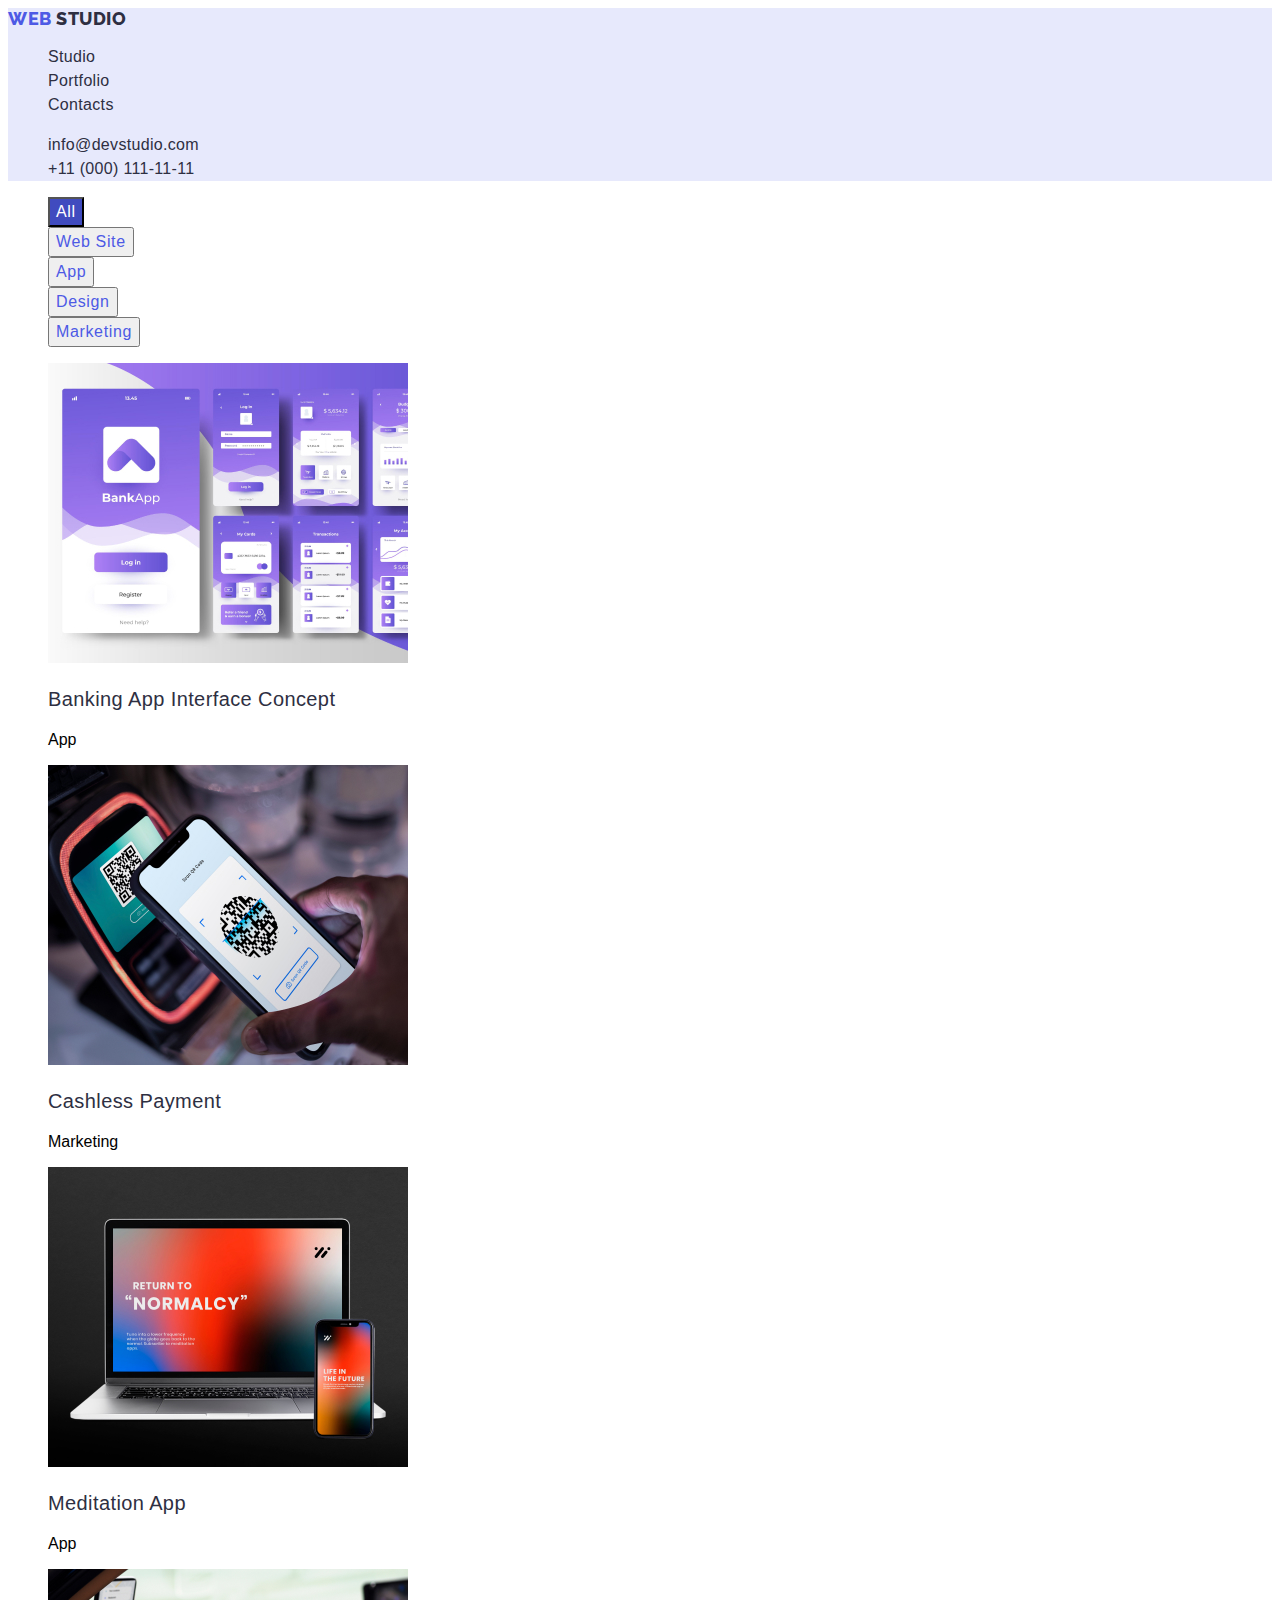
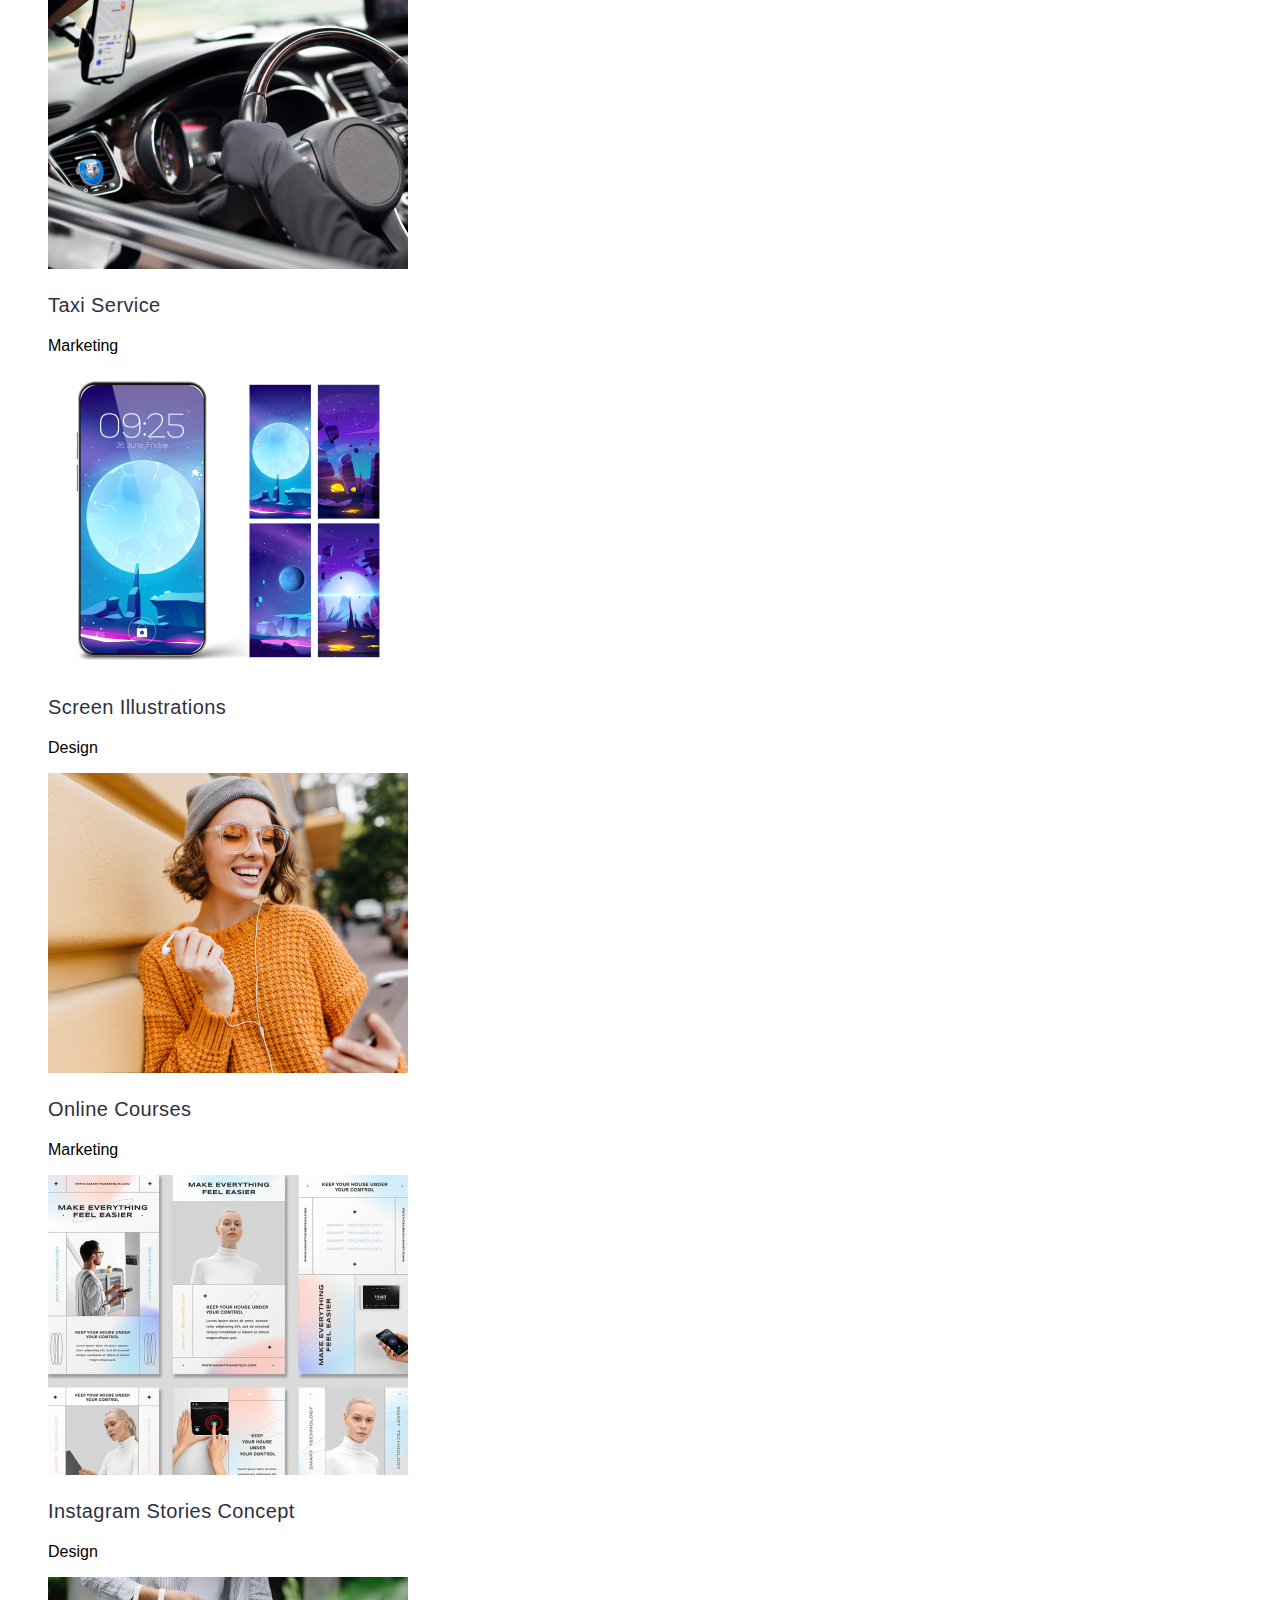
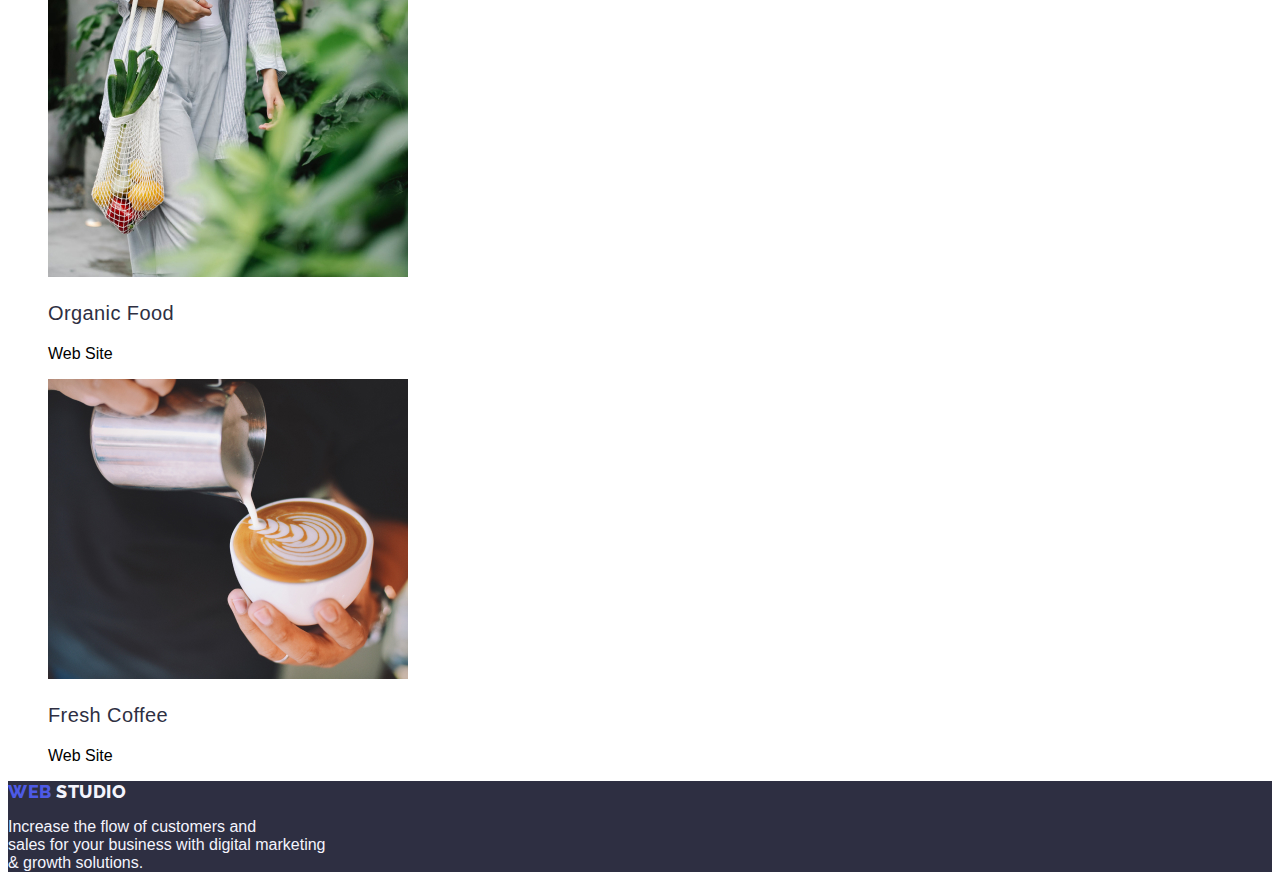
==== portfolio.html @ 515ae05a "create index.html" ====
<!DOCTYPE html>
<html lang="en">
  <head>
    <meta charset="UTF-8" />
    <meta name="viewport" content="width=device-width, initial-scale=1.0" />
    <title>Portfolio</title>

    <link
      href="https://fonts.googleapis.com/css2?family=Raleway:wght@400;500;700;800;900&display=swap"
      rel="stylesheet"
    />

    <link rel="stylesheet" href="styles.css" />
  </head>
  <body>
    <header class="header">
      <nav class="header-navigation">
        <a class="header-logo-link link" href="./portfolio.html"
          ><span class="header-web web">WEB</span>
          <span class="header-studio studio">STUDIO</span></a
        >
        <ul class="header-list list">
          <li class="header-item">
            <a class="header-link link" href="./">Studio</a>
          </li>
          <li class="header-item">
            <a class="header-link link" href="./portfolio.html">Portfolio</a>
          </li>
          <li class="header-item">
            <a class="header-link link" href="./">Contacts</a>
          </li>
        </ul>
      </nav>
      <ul class="header-list list">
        <li>
          <a class="header-link link" href="mailto:info@devstudio.com"
            >info@devstudio.com</a
          >
        </li>
        <li>
          <a class="header-link link" href="tel:+110001111111"
            >+11 (000) 111-11-11</a
          >
        </li>
      </ul>
    </header>
    <main>
      <section class="about">
        <ul class="about-list list">
          <li class="about-item">
            <button class="about-item-all button" type="button">All</button>
          </li>
          <li class="about-item">
            <button class="about-item button" type="button">Web Site</button>
          </li>
          <li class="about-item">
            <button class="about-item button" type="button">App</button>
          </li>
          <li class="about-item">
            <button class="about-item button" type="button">Design</button>
          </li>
          <li class="about-item">
            <button class="about-item button" type="button">Marketing</button>
          </li>
        </ul>
      </section>
      <section class="portfolio">
        <ul class="portfolio-list list">
          <li class="portfolio-item">
            <img
              src="./images/port1.jpg"
              alt="Banking app interface concept photo"
              width="360px"
              height="300"
            />
            <h3 class="portfolio-bottom-text bottom-text">
              Banking App Interface Concept
            </h3>
            <p class="portfolio-section-text">App</p>
          </li>
          <li class="portfolio-item">
            <img
              src="./images/port2.jpg"
              alt="Cashless payment photo"
              width="360px"
              height="300"
            />
            <h3 class="portfolio-bottom-text bottom-text">Cashless Payment</h3>
            <p class="portfolio-section-text">Marketing</p>
          </li>
          <li class="portfolio-item">
            <img
              src="./images/port3.jpg"
              alt="Computer and cellphone photo"
              width="360px"
              height="300"
            />
            <h3 class="portfolio-bottom-text bottom-text">Meditation App</h3>
            <p class="portfolio-section-text">App</p>
          </li>
          <li class="portfolio-item">
            <img
              src="./images/port4.jpg"
              alt="Driving car photo"
              width="360px"
              height="300"
            />
            <h3 class="portfolio-bottom-text bottom-text">Taxi Service</h3>
            <p class="portfolio-section-text">Marketing</p>
          </li>
          <li class="portfolio-item">
            <img
              src="./images/port5.jpg"
              alt="Different screen of cellphone photo"
              width="360px"
              height="300"
            />
            <h3 class="portfolio-bottom-text bottom-text">
              Screen Illustrations
            </h3>
            <p class="portfolio-section-text">Design</p>
          </li>
          <li class="portfolio-item">
            <img
              src="./images/port6.jpg"
              alt="Lady watching in cellphone photo"
              width="360px"
              height="300"
            />
            <h3 class="portfolio-bottom-text bottom-text">Online Courses</h3>
            <p class="portfolio-section-text">Marketing</p>
          </li>
          <li class="portfolio-item">
            <img
              src="./images/port7.jpg"
              alt="Different instagram photo"
              width="360px"
              height="300"
            />
            <h3 class="portfolio-bottom-text bottom-text">
              Instagram Stories Concept
            </h3>
            <p class="portfolio-section-text">Design</p>
          </li>
          <li class="portfolio-item">
            <img
              src="./images/port8.jpg"
              alt="Lady holding fruits photo"
              width="360px"
              height="300"
            />
            <h3 class="portfolio-bottom-text bottom-text">Organic Food</h3>
            <p class="portfolio-section-text">Web Site</p>
          </li>
          <li class="portfolio-item">
            <img
              src="./images/port9.jpg"
              alt="Coffee photo"
              width="360px"
              height="300"
            />
            <h3 class="portfolio-bottom-text bottom-text">Fresh Coffee</h3>
            <p class="portfolio-section-text">Web Site</p>
          </li>
        </ul>
      </section>
      <footer class="footer">
        <a class="footer-link link" href="./index.html"
          ><span class="footer-web web">WEB</span>
          <span class="footer-studio white">STUDIO</span></a
        >
        <p class="footer-section-text">
          Increase the flow of customers and <br />
          sales for your business with digital marketing <br />
          & growth solutions.
        </p>
      </footer>
    </main>
  </body>
</html>
---- styles.css ----
:root {
  --primary-logo-color: #4d5ae5;
  --primary-text-color: #2e2f42;
  --primary-background-color: #fff;
  --primary-button-color: #4d5ae5;
  --secondary-text-color: #434455;
  --secondary-bottom-color: #f4f4fd;
  --secondary-background-color: #2e2f42;
  --secondary-top-color: #e7e9fc;
  --secondary-button-color: #404bbf;
}

body {
  font-family: "Roboto", sans-serif;
}
/* to remove bullet */
.list {
  list-style: none;
}
/* to remove underline in link */
.link {
  text-decoration: none;
}
.top-text {
  color: var(--secondary-background-color);
  font-style: normal;
  font-weight: 700;
  line-height: 40px;
  letter-spacing: 0.72px;
  text-transform: capitalize;
}

.bottom-text {
  color: var(--secondary-background-color);
  font-size: 20px;
  font-style: normal;
  font-weight: 500;
  line-height: 24px;
  letter-spacing: 0.4px;
}

.button {
  color: var(--primary-logo-color);
  font-family: inherit;
  font-size: 16px;
  font-style: normal;
  font-weight: 500;
  line-height: 24px;
  letter-spacing: 0.64px;
}

.header {
  background-color: var(--secondary-top-color);
}

.web {
  color: var(--primary-button-color);
  font-family: Raleway;
  font-size: 18px;
  font-style: normal;
  font-weight: 800;
  line-height: 21px;
  letter-spacing: 0.54px;
  text-transform: uppercase;
}

.studio {
  color: var(--primary-text-color);
  font-family: Raleway;
  font-size: 18px;
  font-style: normal;
  font-weight: 800;
  line-height: 21px;
  letter-spacing: 0.54px;
  text-transform: uppercase;
}

.white {
  color: var(--secondary-bottom-color);
  font-family: Raleway;
  font-size: 18px;
  font-style: normal;
  font-weight: 800;
  line-height: 21px;
  letter-spacing: 0.54px;
  text-transform: uppercase;
}

.header-link {
  color: var(--primary-text-color);
  font-size: 16px;
  font-style: normal;
  font-weight: 500;
  line-height: 24px;
  letter-spacing: 0.32px;
}

.header-link: hover,
.header-link: focus {
  color: var(--primary-background-color);
}

.about-item-all {
  background-color: var(--secondary-button-color);
  color: var(--primary-background-color);
  font-size: 16px;
  font-style: normal;
  font-weight: 500;
  line-height: 24px;
  letter-spacing: 0.64px;
}

.main {
  background-color: var(--primary-text-color);
}

.main-section {
  color: var(--primary-background-color);
  font-size: 56px;
  font-style: normal;
  font-weight: 700;
  line-height: 60px;
  letter-spacing: 1.12px;
}

.footer {
  background-color: var(--primary-text-color);
}

.footer-section-text {
  color: var(--secondary-bottom-color);
}
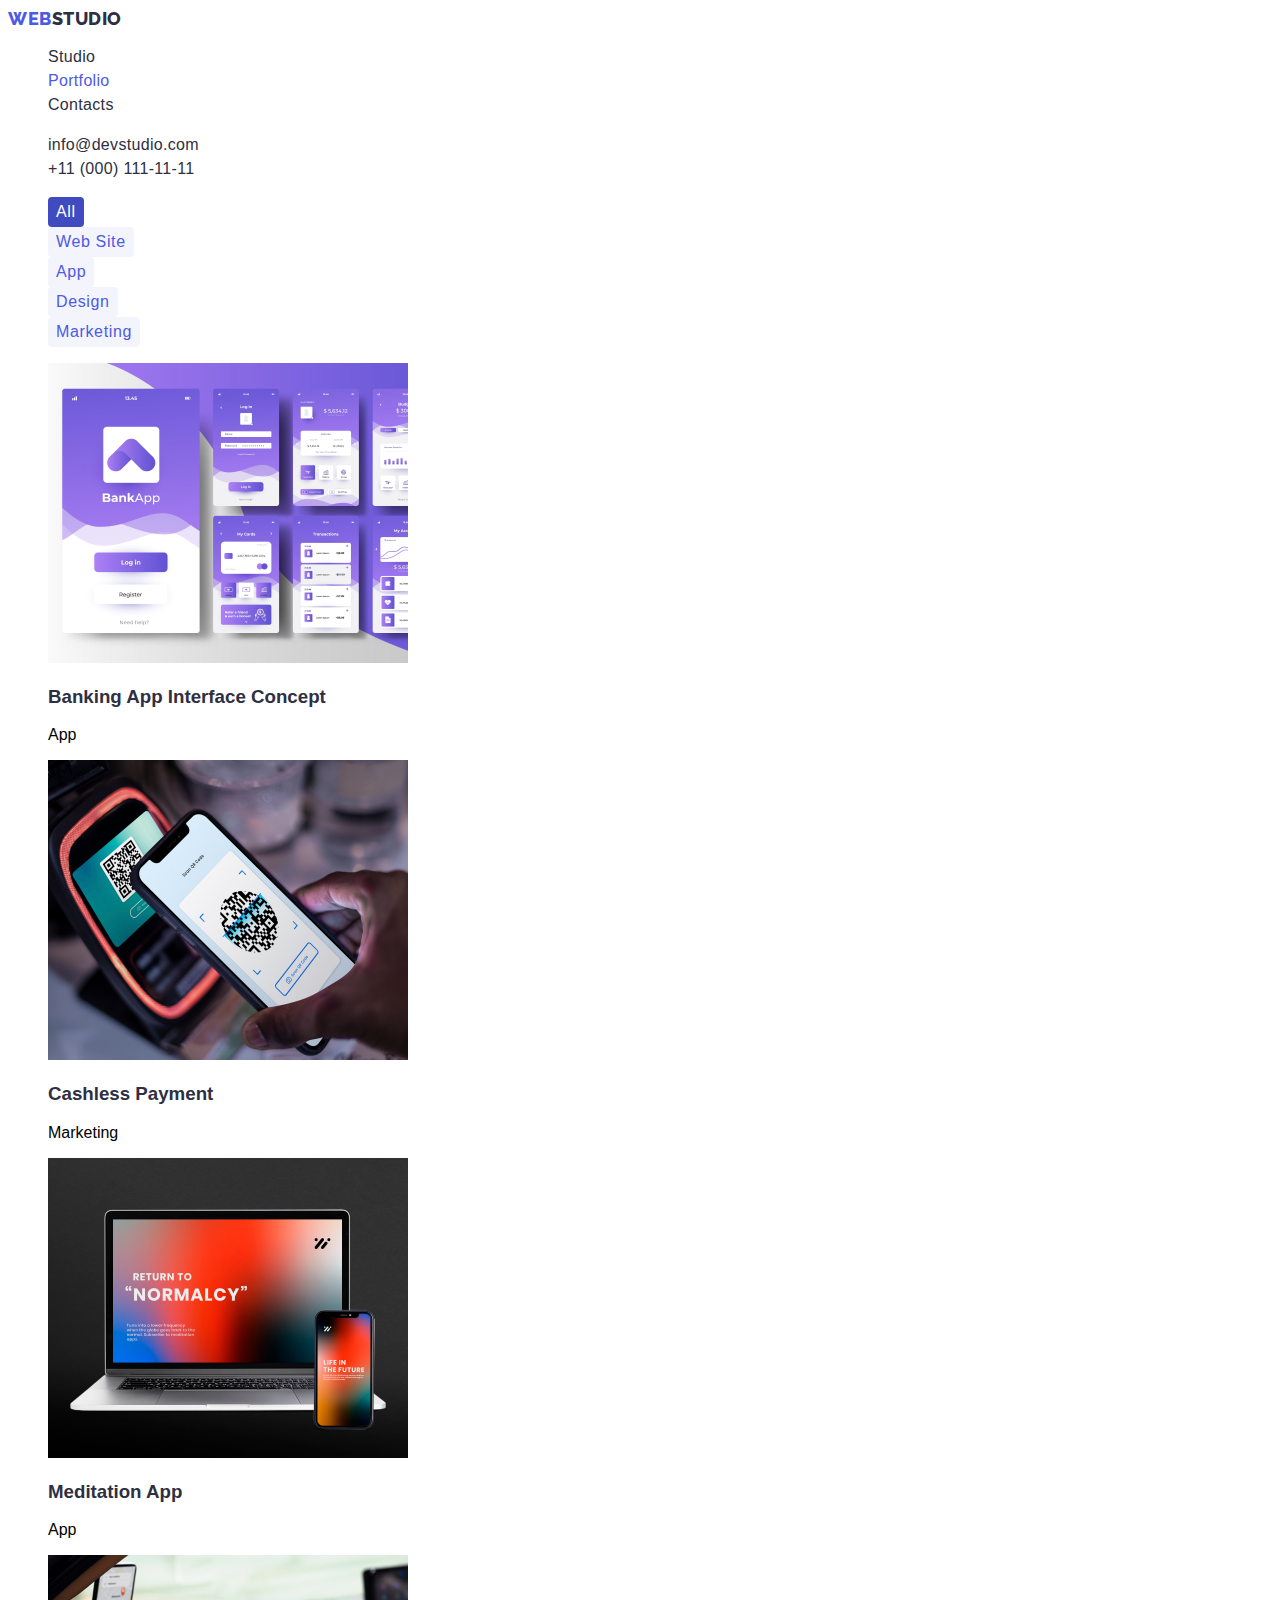
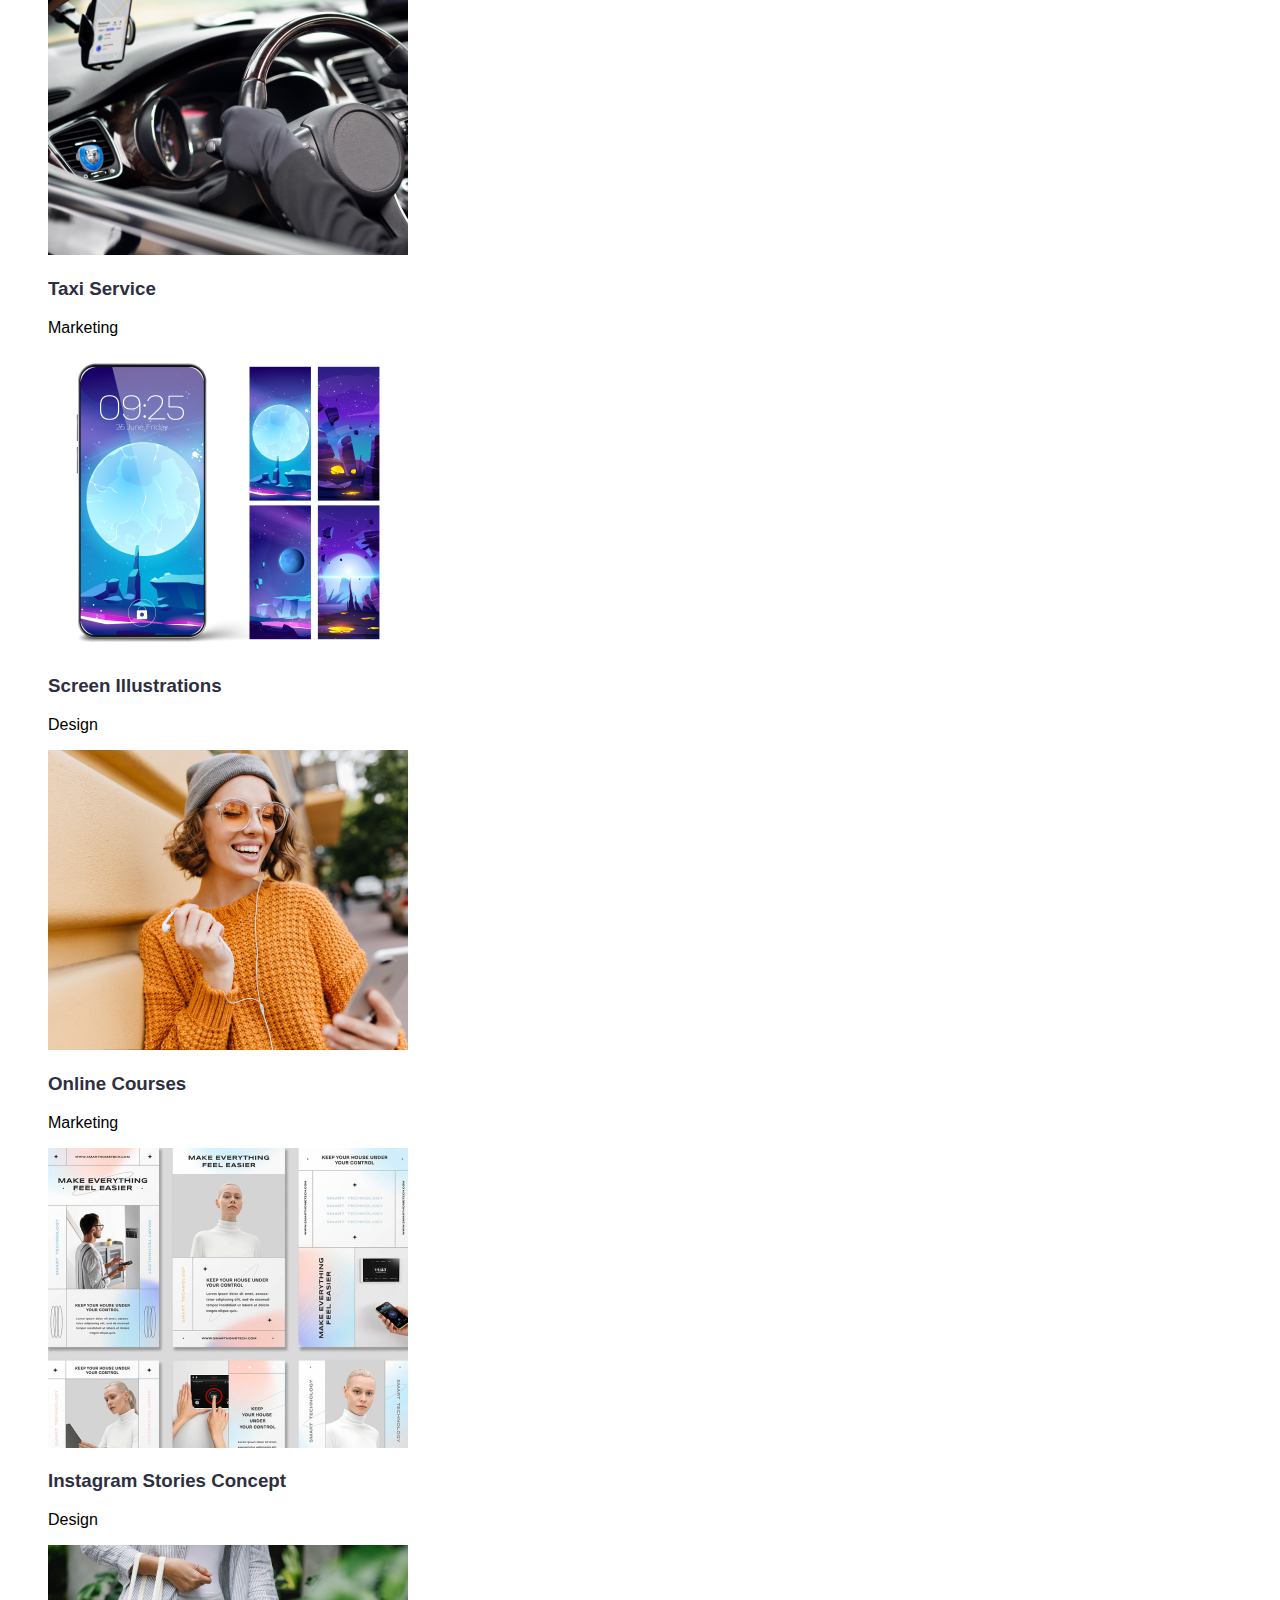
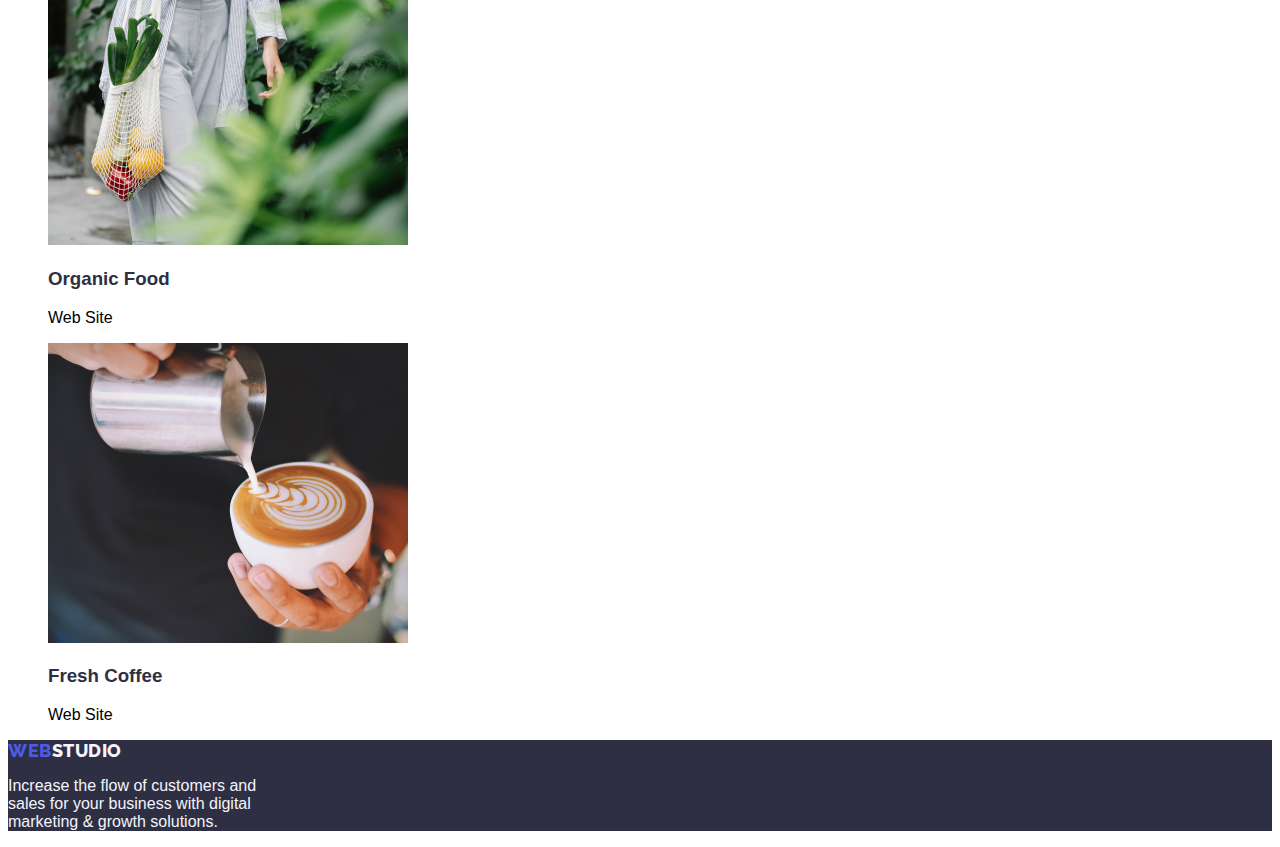
==== commit b2e70eba: "create index.html" ====
--- a/portfolio.html
+++ b/portfolio.html
@@ -16,15 +16,18 @@
     <header class="header">
       <nav class="header-navigation">
         <a class="header-logo-link link" href="./portfolio.html"
-          ><span class="header-web web">WEB</span>
-          <span class="header-studio studio">STUDIO</span></a
-        >
+          ><span class="header-web web"
+            >WEB<span class="header-studio studio">STUDIO</span></span
+          >
+        </a>
         <ul class="header-list list">
           <li class="header-item">
-            <a class="header-link link" href="./">Studio</a>
+            <a class="header-link link" href="./index.html">Studio</a>
           </li>
           <li class="header-item">
-            <a class="header-link link" href="./portfolio.html">Portfolio</a>
+            <a class="header-link link current" href="./portfolio.html"
+              >Portfolio</a
+            >
           </li>
           <li class="header-item">
             <a class="header-link link" href="./">Contacts</a>
@@ -45,22 +48,21 @@
       </ul>
     </header>
     <main>
-      <section class="about">
-        <ul class="about-list list">
-          <li class="about-item">
-            <button class="about-item-all button" type="button">All</button>
+      <section>
+        <ul class="filter list">
+          <li>
+            <button type="button" class="button filter-item active">All</button>
           </li>
-          <li class="about-item">
-            <button class="about-item button" type="button">Web Site</button>
+            <button type="button" class="filter-item">Web Site</button>
           </li>
-          <li class="about-item">
-            <button class="about-item button" type="button">App</button>
+          <li>
+            <button type="button" class="filter-item">App</button>
           </li>
-          <li class="about-item">
-            <button class="about-item button" type="button">Design</button>
+          <li>
+            <button type="button" class="filter-item">Design</button>
           </li>
-          <li class="about-item">
-            <button class="about-item button" type="button">Marketing</button>
+          <li>
+            <button type="button" class="filter-item">Marketing</button>
           </li>
         </ul>
       </section>
@@ -166,13 +168,14 @@
       </section>
       <footer class="footer">
         <a class="footer-link link" href="./index.html"
-          ><span class="footer-web web">WEB</span>
-          <span class="footer-studio white">STUDIO</span></a
-        >
+          ><span class="footer-web web"
+            >WEB<span class="footer-studio white">STUDIO</span></span
+          >
+        </a>
         <p class="footer-section-text">
           Increase the flow of customers and <br />
-          sales for your business with digital marketing <br />
-          & growth solutions.
+          sales for your business with digital <br />  
+          marketing & growth solutions.
         </p>
       </footer>
     </main>
--- a/styles.css
+++ b/styles.css
@@ -32,25 +32,20 @@
 
 .bottom-text {
   color: var(--secondary-background-color);
-  font-size: 20px;
-  font-style: normal;
-  font-weight: 500;
-  line-height: 24px;
-  letter-spacing: 0.4px;
 }
 
-.button {
-  color: var(--primary-logo-color);
+.filter-item {
+  color: var(--primary-button-color);
+  background-color: var(--secondary-bottom-color);
   font-family: inherit;
   font-size: 16px;
   font-style: normal;
   font-weight: 500;
   line-height: 24px;
   letter-spacing: 0.64px;
-}
-
-.header {
-  background-color: var(--secondary-top-color);
+  border-color: transparent;
+  border-radius: 4px;
+  cursor: pointer;
 }
 
 .web {
@@ -86,6 +81,13 @@
   text-transform: uppercase;
 }
 
+.button {
+  background-color: var(--primary-button-color);
+  color: var(--primary-background-color);
+  border-color: transparent;
+  font-family: inherit;
+}
+
 .header-link {
   color: var(--primary-text-color);
   font-size: 16px;
@@ -95,19 +97,34 @@
   letter-spacing: 0.32px;
 }
 
-.header-link: hover,
-.header-link: focus {
-  color: var(--primary-background-color);
+.header-link:hover,
+.header-link:focus {
+  color: var(--primary-logo-color);
 }
 
-.about-item-all {
-  background-color: var(--secondary-button-color);
-  color: var(--primary-background-color);
+.button.filter-item:hover,
+.button.filter-item:focus {
+  background-color: var(--primary-button-color);
+}
+
+.header-link.current {
+  color: var(--primary-logo-color);
+}
+
+.filter-item {
+  color: var(--primary-button-color);
   font-size: 16px;
   font-style: normal;
   font-weight: 500;
   line-height: 24px;
   letter-spacing: 0.64px;
+}
+
+.filter-item:hover,
+.filter-item:focus,
+.filter-item.active {
+  background-color: var(--secondary-button-color);
+  color: var(--primary-background-color);
 }
 
 .main {
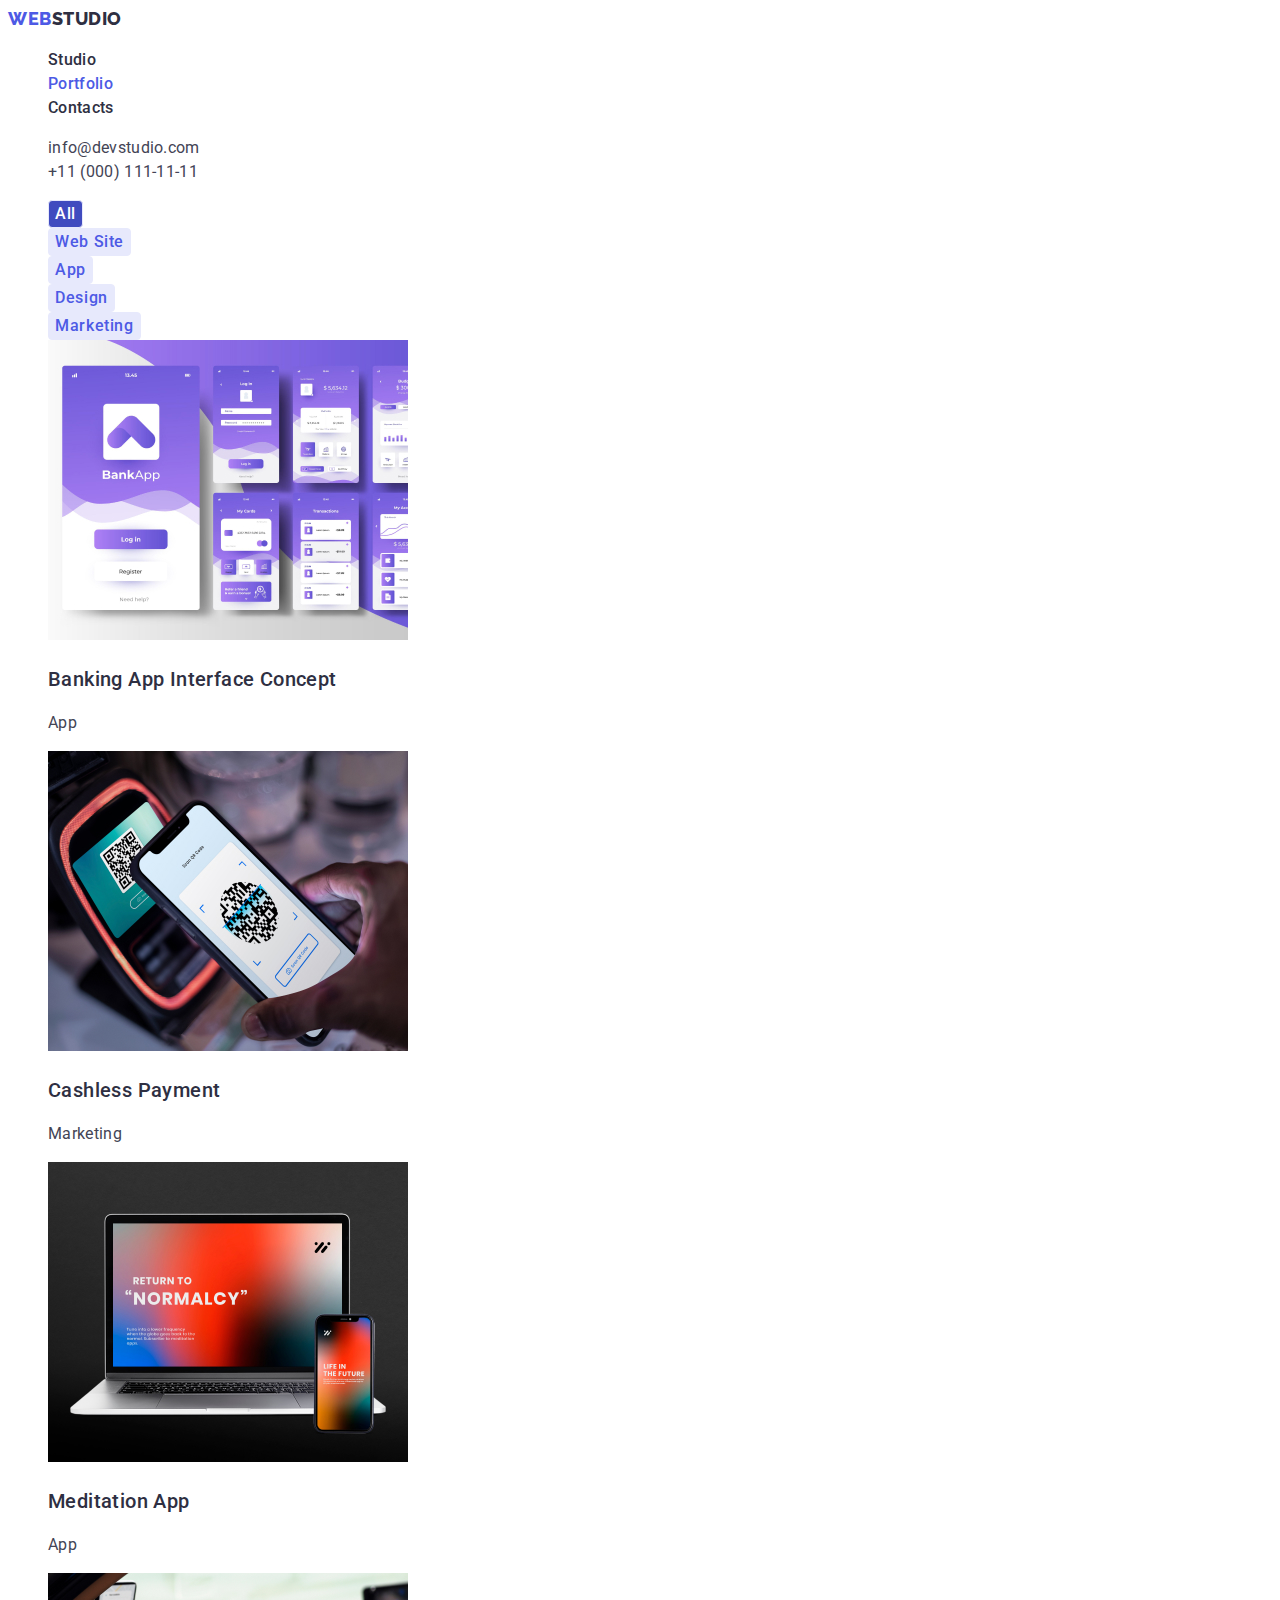
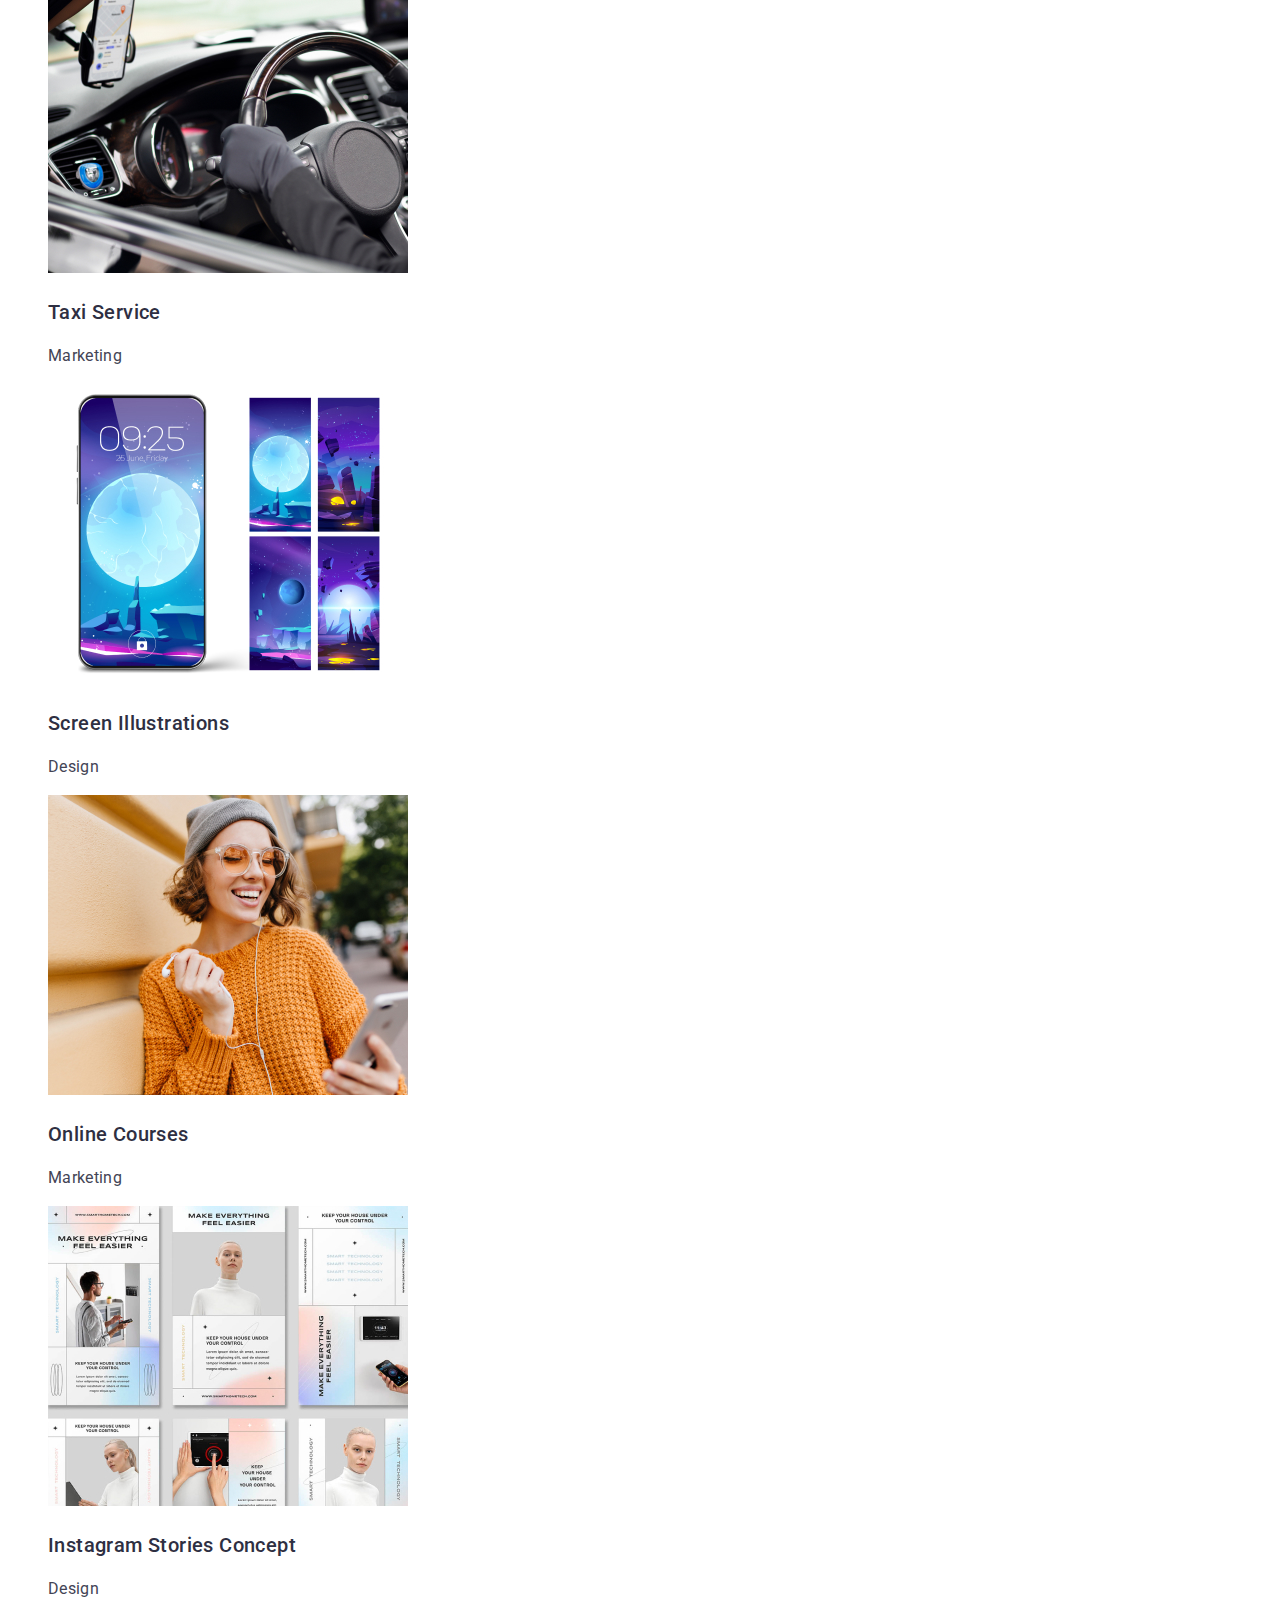
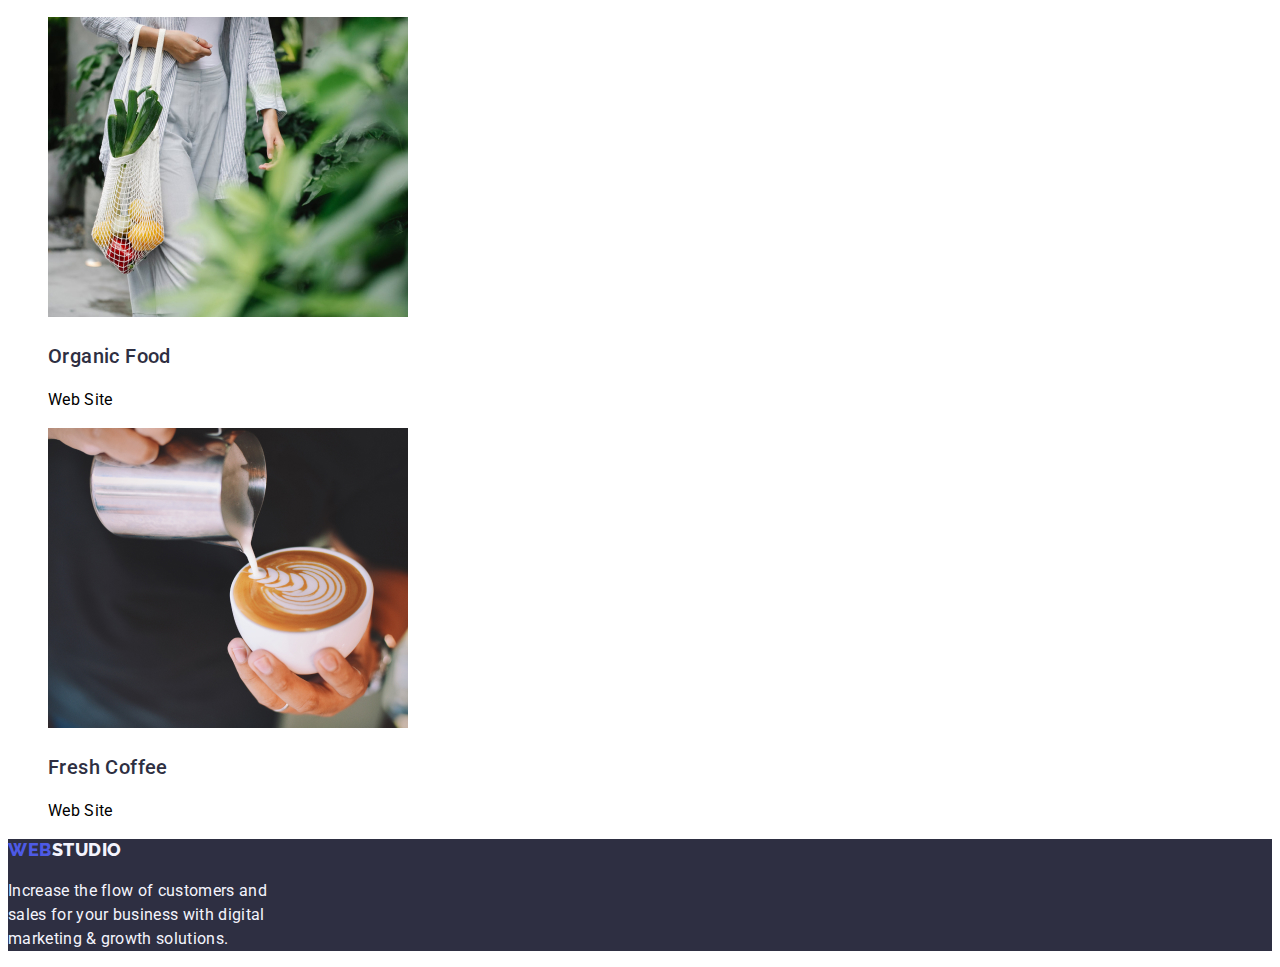
==== commit 54c16a3c: "create index.html" ====
--- a/portfolio.html
+++ b/portfolio.html
@@ -5,21 +5,13 @@
     <meta name="viewport" content="width=device-width, initial-scale=1.0" />
     <title>Portfolio</title>
 
-    <link
-      href="https://fonts.googleapis.com/css2?family=Raleway:wght@400;500;700;800;900&display=swap"
-      rel="stylesheet"
-    />
-
-    <link rel="stylesheet" href="styles.css" />
+    <link rel="stylesheet" href="./CSS/styles.css">
+    <link href="https://fonts.googleapis.com/css2?family=Raleway:wght@800&family=Roboto:wght@400;500;700;900&display=swap" rel="stylesheet">
   </head>
   <body>
     <header class="header">
       <nav class="header-navigation">
-        <a class="header-logo-link link" href="./portfolio.html"
-          ><span class="header-web web"
-            >WEB<span class="header-studio studio">STUDIO</span></span
-          >
-        </a>
+        <a class="header-logo-link link" href="./portfolio.html"><span class="header-web web">WEB<span class="header-studio studio">STUDIO</span></span></a>
         <ul class="header-list list">
           <li class="header-item">
             <a class="header-link link" href="./index.html">Studio</a>
@@ -36,12 +28,12 @@
       </nav>
       <ul class="header-list list">
         <li>
-          <a class="header-link link" href="mailto:info@devstudio.com"
+          <a class="header-contact link" href="mailto:info@devstudio.com"
             >info@devstudio.com</a
           >
         </li>
         <li>
-          <a class="header-link link" href="tel:+110001111111"
+          <a class="header-contact link" href="tel:+110001111111"
             >+11 (000) 111-11-11</a
           >
         </li>
@@ -64,120 +56,116 @@
           <li>
             <button type="button" class="filter-item">Marketing</button>
           </li>
-        </ul>
-      </section>
-      <section class="portfolio">
-        <ul class="portfolio-list list">
-          <li class="portfolio-item">
+          <li>
             <img
               src="./images/port1.jpg"
               alt="Banking app interface concept photo"
               width="360px"
               height="300"
             />
-            <h3 class="portfolio-bottom-text bottom-text">
+            <h3 class="filter-title">
               Banking App Interface Concept
             </h3>
-            <p class="portfolio-section-text">App</p>
+            <p class="filter-description">App</p>
           </li>
-          <li class="portfolio-item">
+          <li>
             <img
               src="./images/port2.jpg"
               alt="Cashless payment photo"
               width="360px"
               height="300"
             />
-            <h3 class="portfolio-bottom-text bottom-text">Cashless Payment</h3>
-            <p class="portfolio-section-text">Marketing</p>
+            <h3 class="filter-title">Cashless Payment</h3>
+            <p class="filter-description">Marketing</p>
           </li>
-          <li class="portfolio-item">
+          <li>
             <img
               src="./images/port3.jpg"
               alt="Computer and cellphone photo"
               width="360px"
               height="300"
             />
-            <h3 class="portfolio-bottom-text bottom-text">Meditation App</h3>
-            <p class="portfolio-section-text">App</p>
+            <h3 class="filter-title">Meditation App</h3>
+            <p class="filter-description">App</p>
           </li>
-          <li class="portfolio-item">
+          <li>
             <img
               src="./images/port4.jpg"
               alt="Driving car photo"
               width="360px"
               height="300"
             />
-            <h3 class="portfolio-bottom-text bottom-text">Taxi Service</h3>
-            <p class="portfolio-section-text">Marketing</p>
+            <h3 class="filter-title">Taxi Service</h3>
+            <p class="filter-description">Marketing</p>
           </li>
-          <li class="portfolio-item">
+          <li>
             <img
               src="./images/port5.jpg"
               alt="Different screen of cellphone photo"
               width="360px"
               height="300"
             />
-            <h3 class="portfolio-bottom-text bottom-text">
+            <h3 class="filter-title">
               Screen Illustrations
             </h3>
-            <p class="portfolio-section-text">Design</p>
+            <p class="filter-description">Design</p>
           </li>
-          <li class="portfolio-item">
+          <li>
             <img
               src="./images/port6.jpg"
               alt="Lady watching in cellphone photo"
               width="360px"
               height="300"
             />
-            <h3 class="portfolio-bottom-text bottom-text">Online Courses</h3>
-            <p class="portfolio-section-text">Marketing</p>
+            <h3 class="filter-title">Online Courses</h3>
+            <p class="filter-description">Marketing</p>
           </li>
-          <li class="portfolio-item">
+          <li>
             <img
               src="./images/port7.jpg"
               alt="Different instagram photo"
               width="360px"
               height="300"
             />
-            <h3 class="portfolio-bottom-text bottom-text">
+            <h3 class="filter-title">
               Instagram Stories Concept
             </h3>
-            <p class="portfolio-section-text">Design</p>
+            <p class="filter-description">Design</p>
           </li>
-          <li class="portfolio-item">
+          <li>
             <img
               src="./images/port8.jpg"
               alt="Lady holding fruits photo"
               width="360px"
               height="300"
             />
-            <h3 class="portfolio-bottom-text bottom-text">Organic Food</h3>
-            <p class="portfolio-section-text">Web Site</p>
+            <h3 class="filter-title">Organic Food</h3>
+            <p class="filrter-description">Web Site</p>
           </li>
-          <li class="portfolio-item">
+          <li>
             <img
               src="./images/port9.jpg"
               alt="Coffee photo"
               width="360px"
               height="300"
             />
-            <h3 class="portfolio-bottom-text bottom-text">Fresh Coffee</h3>
-            <p class="portfolio-section-text">Web Site</p>
+            <h3 class="filter-title">Fresh Coffee</h3>
+            <p class="filrter-description">Web Site</p>
           </li>
         </ul>
       </section>
+    </main>
       <footer class="footer">
         <a class="footer-link link" href="./index.html"
           ><span class="footer-web web"
             >WEB<span class="footer-studio white">STUDIO</span></span
           >
         </a>
-        <p class="footer-section-text">
+        <p class="footer-text">
           Increase the flow of customers and <br />
           sales for your business with digital <br />  
           marketing & growth solutions.
         </p>
       </footer>
-    </main>
   </body>
 </html>
--- a/CSS/styles.css
+++ b/CSS/styles.css
@@ -0,0 +1,213 @@
+:root {
+  --primary-logo-iris: #4d5ae5;
+  --primary-text-navyblue: #2e2f42;
+  --primary-background-white: #fff;
+  --secondary-text-slate: #434455;
+  --secondary-bottom-cloud: #f4f4fd;
+  --secondary-top-cornflower: #e7e9fc;
+  --secondary-button-ocean: #404bbf;
+}
+/* general */
+body {
+  font-family: "Roboto", sans-serif;
+  font-size: 16px;
+  font-style: normal;
+  font-weight: 400;
+  line-height: 24px;
+  letter-spacing: 0.32px;
+}
+/* to remove bullet */
+.list {
+  list-style: none;
+}
+
+/* logo */
+.web {
+  color: var(--primary-logo-iris);
+  font-family: Raleway;
+  font-size: 18px;
+  font-style: normal;
+  font-weight: 800;
+  line-height: 21px;
+  letter-spacing: 0.54px;
+  text-transform: uppercase;
+}
+
+.studio {
+  color: var(--primary-text-navyblue);
+  font-family: Raleway;
+  font-size: 18px;
+  font-style: normal;
+  font-weight: 800;
+  line-height: 21px;
+  letter-spacing: 0.54px;
+  text-transform: uppercase;
+}
+
+.header-contact {
+  color: var(--secondary-text-slate);
+}
+
+/* to remove underline in link */
+.link {
+  text-decoration: none;
+}
+
+/* section 1 */
+.hero {
+  background: var(--primary-text-navyblue);
+}
+
+/* Effective Solutions for your Business*/
+.hero-title {
+  color: var(--primary-background-white);
+  font-size: 56px;
+  font-weight: 700;
+  line-height: 60px;
+  letter-spacing: 1.12px;
+}
+
+/* Button or Order Service */
+.button {
+  background-color: var(--primary-logo-iris);
+  color: var(--primary-background-white);
+  border: none;
+  font-family: inherit;
+  font-size: 16px;
+  font-style: normal;
+  font-weight: 500;
+  line-height: 24px;
+  letter-spacing: 0.64px;
+  border-radius: 4px;
+  cursor: pointer;
+}
+
+/* section 2 */
+.benefits-title {
+  color: var(--primary-text-navyblue);
+  font-size: 20px;
+  font-weight: 500;
+  letter-spacing: 0.4px;
+}
+
+.benefits-description {
+  color: var(--secondary-text-slate);
+}
+
+/* What are we doing and Our Team */
+.section-title {
+  color: var(--primary-text-navyblue);
+  font-size: 36px;
+  font-style: normal;
+  font-weight: 700;
+  line-height: 40px;
+  letter-spacing: 0.72px;
+  text-transform: capitalize;
+}
+
+/* section 3 */
+.section-grey {
+  background: var(--secondary-bottom-cloud);
+}
+
+.team-name {
+  color: var(--primary-text-navyblue);
+  font-size: 20px;
+  font-style: normal;
+  font-weight: 500;
+  line-height: 24px; /* 120% */
+  letter-spacing: 0.4px;
+}
+
+.team-position {
+  color: var(--secondary-text-slate);
+}
+
+/* footer */
+.footer {
+  background-color: var(--primary-text-navyblue);
+}
+
+/* Studio color of footer */
+.white {
+  color: var(--secondary-bottom-cloud);
+  font-family: Raleway;
+  font-size: 18px;
+  font-style: normal;
+  font-weight: 800;
+  line-height: 21px;
+  letter-spacing: 0.54px;
+  text-transform: uppercase;
+}
+
+.footer-text {
+  color: var(--secondary-bottom-cloud);
+}
+
+/* Portfolio page */
+.filter-title {
+  color: var(--primary-text-navyblue);
+  font-size: 20px;
+  font-style: normal;
+  font-weight: 500;
+  line-height: 24px; /* 120% */
+  letter-spacing: 0.4px;
+}
+
+.filter-description {
+  color: var(--secondary-text-slate);
+}
+
+/* buttons */
+.filter-item {
+  color: var(--primary-button-color);
+  background-color: var(--secondary-top-cornflower);
+  font-family: inherit;
+  font-size: 16px;
+  font-style: normal;
+  font-weight: 500;
+  line-height: 24px;
+  letter-spacing: 0.64px;
+  border-color: transparent;
+  border-radius: 4px;
+  cursor: pointer;
+  border: 1px solid var(--secondary-top-cornflower);
+}
+
+.header-link {
+  color: var(--primary-text-navyblue);
+  font-size: 16px;
+  font-style: normal;
+  font-weight: 500;
+  line-height: 24px;
+  letter-spacing: 0.32px;
+}
+
+.header-contact:hover,
+.header-contact:focus {
+  color: var(--primary-logo-iris);
+}
+.header-link:hover,
+.header-link:focus {
+  color: var(--primary-logo-iris);
+}
+
+.header-link.current {
+  color: var(--primary-logo-iris);
+}
+
+.filter-item {
+  color: var(--primary-logo-iris);
+  font-size: 16px;
+  font-style: normal;
+  font-weight: 500;
+  line-height: 24px;
+  letter-spacing: 0.64px;
+}
+
+.filter-item:hover,
+.filter-item:focus,
+.filter-item.active {
+  background-color: var(--secondary-button-ocean);
+  color: var(--primary-background-white);
+}
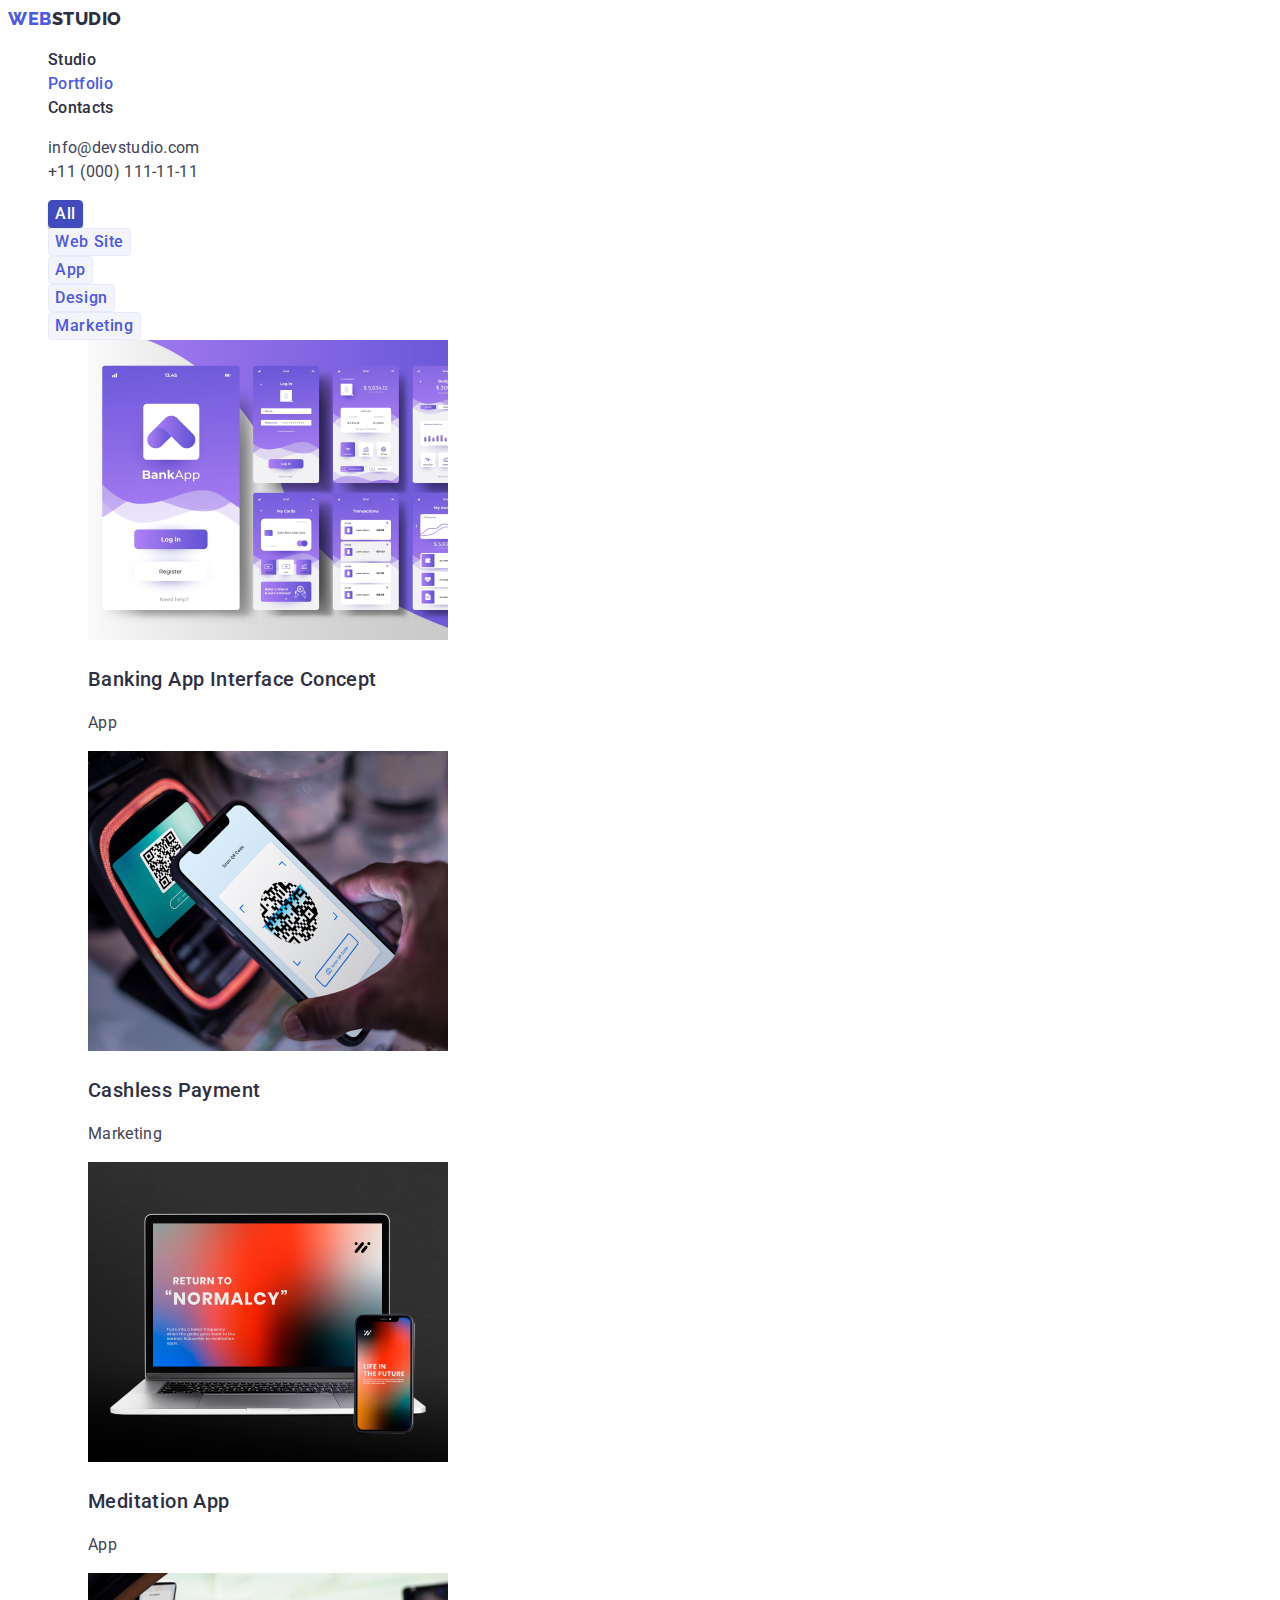
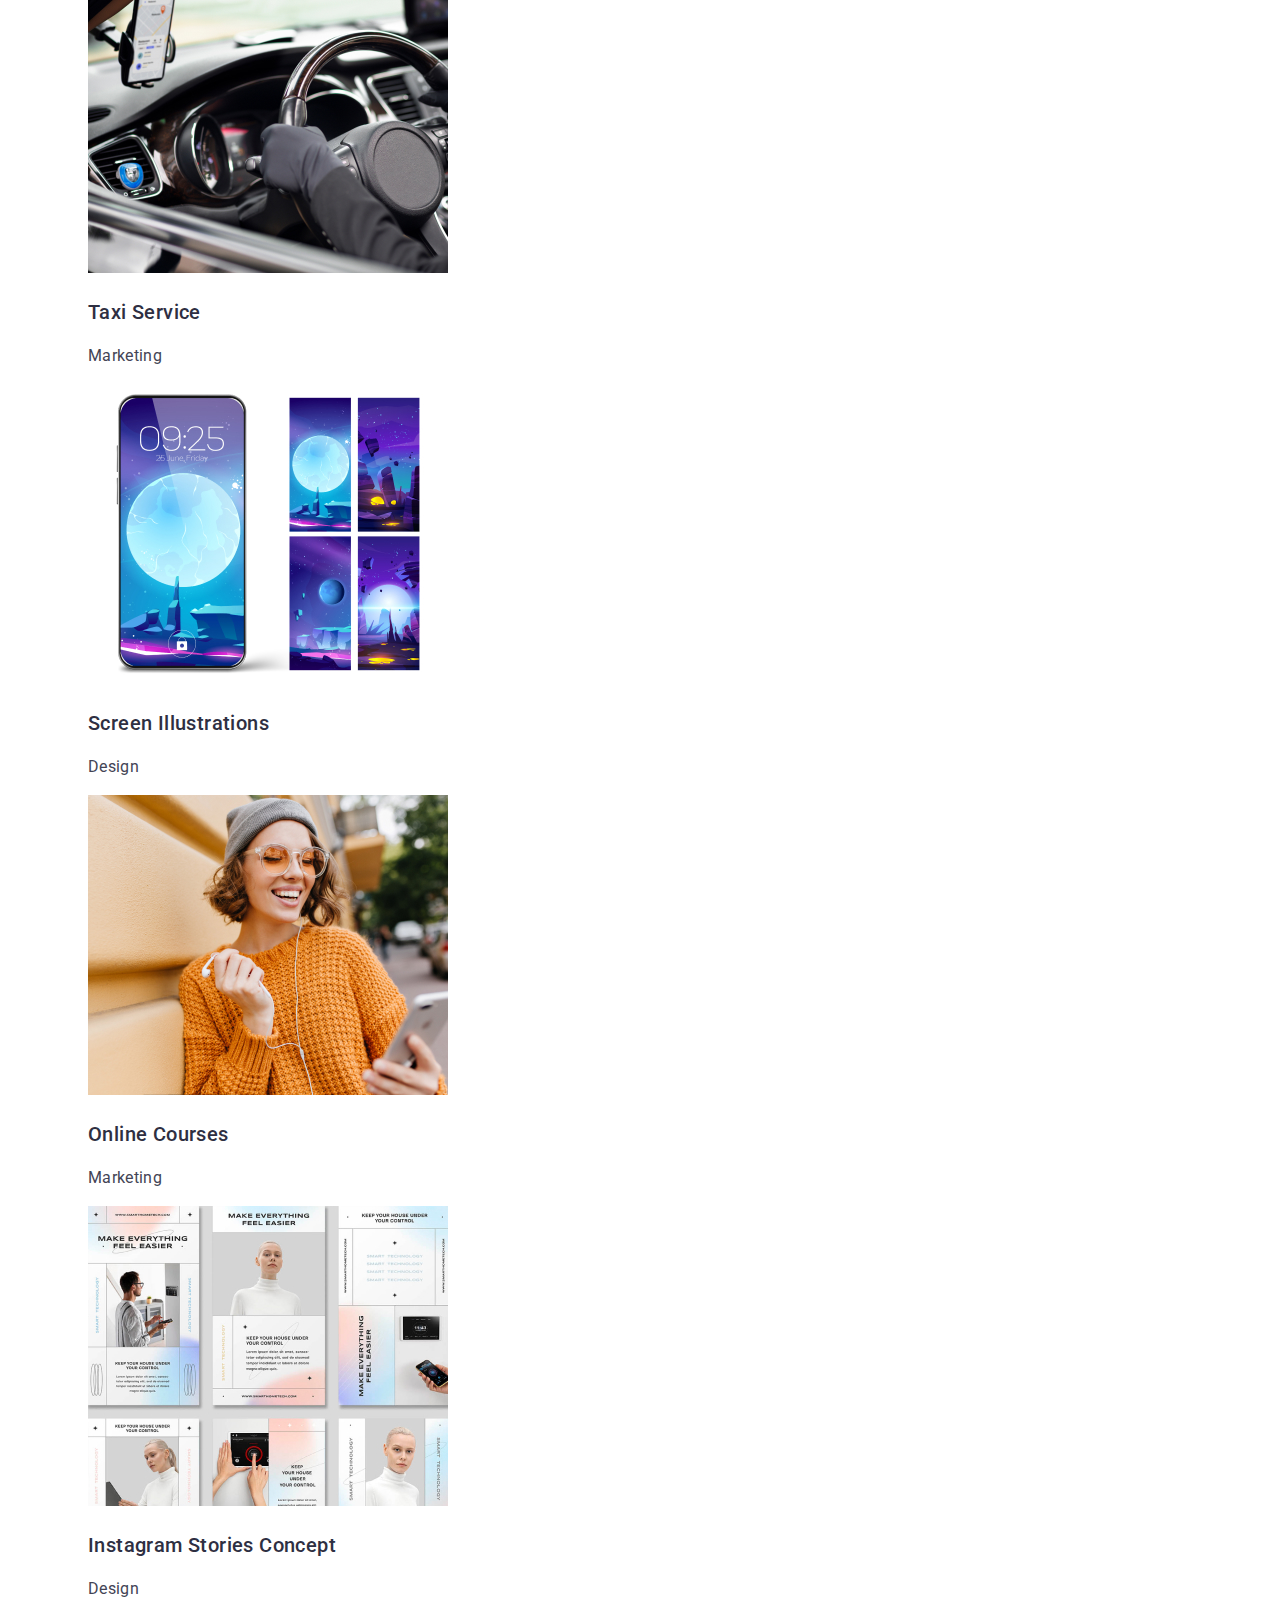
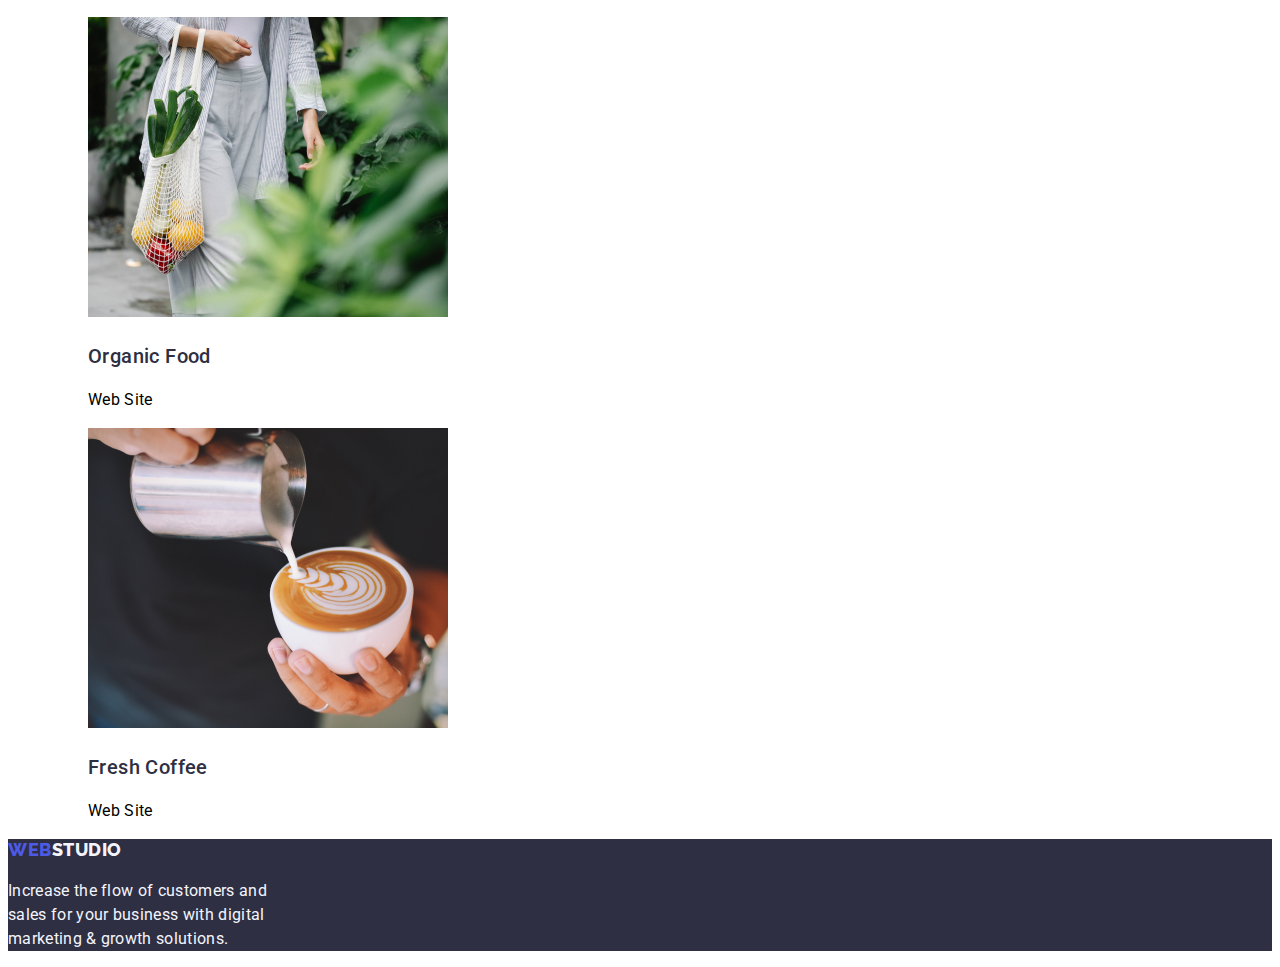
==== commit f7a8e99e: "create index.html" ====
--- a/portfolio.html
+++ b/portfolio.html
@@ -5,13 +5,20 @@
     <meta name="viewport" content="width=device-width, initial-scale=1.0" />
     <title>Portfolio</title>
 
-    <link rel="stylesheet" href="./CSS/styles.css">
-    <link href="https://fonts.googleapis.com/css2?family=Raleway:wght@800&family=Roboto:wght@400;500;700;900&display=swap" rel="stylesheet">
+    <link rel="stylesheet" href="./CSS/styles.css" />
+    <link
+      href="https://fonts.googleapis.com/css2?family=Raleway:wght@800&family=Roboto:wght@400;500;700;900&display=swap"
+      rel="stylesheet"
+    />
   </head>
   <body>
     <header class="header">
       <nav class="header-navigation">
-        <a class="header-logo-link link" href="./portfolio.html"><span class="header-web web">WEB<span class="header-studio studio">STUDIO</span></span></a>
+        <a class="header-logo-link link" href="./portfolio.html"
+          ><span class="header-web web"
+            >WEB<span class="header-studio studio">STUDIO</span></span
+          ></a
+        >
         <ul class="header-list list">
           <li class="header-item">
             <a class="header-link link" href="./index.html">Studio</a>
@@ -45,6 +52,7 @@
           <li>
             <button type="button" class="button filter-item active">All</button>
           </li>
+          <li>
             <button type="button" class="filter-item">Web Site</button>
           </li>
           <li>
@@ -56,6 +64,7 @@
           <li>
             <button type="button" class="filter-item">Marketing</button>
           </li>
+          <ul class="list">
           <li>
             <img
               src="./images/port1.jpg"
@@ -63,9 +72,7 @@
               width="360px"
               height="300"
             />
-            <h3 class="filter-title">
-              Banking App Interface Concept
-            </h3>
+            <h3 class="filter-title">Banking App Interface Concept</h3>
             <p class="filter-description">App</p>
           </li>
           <li>
@@ -105,9 +112,7 @@
               width="360px"
               height="300"
             />
-            <h3 class="filter-title">
-              Screen Illustrations
-            </h3>
+            <h3 class="filter-title">Screen Illustrations</h3>
             <p class="filter-description">Design</p>
           </li>
           <li>
@@ -127,9 +132,7 @@
               width="360px"
               height="300"
             />
-            <h3 class="filter-title">
-              Instagram Stories Concept
-            </h3>
+            <h3 class="filter-title">Instagram Stories Concept</h3>
             <p class="filter-description">Design</p>
           </li>
           <li>
@@ -155,17 +158,17 @@
         </ul>
       </section>
     </main>
-      <footer class="footer">
-        <a class="footer-link link" href="./index.html"
-          ><span class="footer-web web"
-            >WEB<span class="footer-studio white">STUDIO</span></span
-          >
-        </a>
-        <p class="footer-text">
-          Increase the flow of customers and <br />
-          sales for your business with digital <br />  
-          marketing & growth solutions.
-        </p>
-      </footer>
+    <footer class="footer">
+      <a class="footer-link link" href="./index.html"
+        ><span class="footer-web web"
+          >WEB<span class="footer-studio white">STUDIO</span></span
+        >
+      </a>
+      <p class="footer-text">
+        Increase the flow of customers and <br />
+        sales for your business with digital <br />
+        marketing & growth solutions.
+      </p>
+    </footer>
   </body>
 </html>
--- a/CSS/styles.css
+++ b/CSS/styles.css
@@ -74,7 +74,6 @@
   border: none;
   font-family: inherit;
   font-size: 16px;
-  font-style: normal;
   font-weight: 500;
   line-height: 24px;
   letter-spacing: 0.64px;
@@ -82,6 +81,11 @@
   cursor: pointer;
 }
 
+.button:hover,
+.button:focus {
+  background-color: var(--secondary-button-ocean);
+}
+
 /* section 2 */
 .benefits-title {
   color: var(--primary-text-navyblue);
@@ -113,9 +117,7 @@
 .team-name {
   color: var(--primary-text-navyblue);
   font-size: 20px;
-  font-style: normal;
-  font-weight: 500;
-  line-height: 24px; /* 120% */
+  font-weight: 500;
   letter-spacing: 0.4px;
 }
 
@@ -133,7 +135,6 @@
   color: var(--secondary-bottom-cloud);
   font-family: Raleway;
   font-size: 18px;
-  font-style: normal;
   font-weight: 800;
   line-height: 21px;
   letter-spacing: 0.54px;
@@ -148,9 +149,7 @@
 .filter-title {
   color: var(--primary-text-navyblue);
   font-size: 20px;
-  font-style: normal;
-  font-weight: 500;
-  line-height: 24px; /* 120% */
+  font-weight: 500;
   letter-spacing: 0.4px;
 }
 
@@ -161,7 +160,7 @@
 /* buttons */
 .filter-item {
   color: var(--primary-button-color);
-  background-color: var(--secondary-top-cornflower);
+  background-color: var(--secondary-bottom-cloud);
   font-family: inherit;
   font-size: 16px;
   font-style: normal;
@@ -177,9 +176,7 @@
 .header-link {
   color: var(--primary-text-navyblue);
   font-size: 16px;
-  font-style: normal;
-  font-weight: 500;
-  line-height: 24px;
+  font-weight: 500;
   letter-spacing: 0.32px;
 }
 
@@ -199,9 +196,7 @@
 .filter-item {
   color: var(--primary-logo-iris);
   font-size: 16px;
-  font-style: normal;
-  font-weight: 500;
-  line-height: 24px;
+  font-weight: 500;
   letter-spacing: 0.64px;
 }
 
@@ -210,4 +205,7 @@
 .filter-item.active {
   background-color: var(--secondary-button-ocean);
   color: var(--primary-background-white);
-}
+  border-color: var(--secondary-button-ocean);
+  box-shadow: 0px 2px 2px 0px rgba(0, 0, 0, 0.12),
+    0px 2px 1px 0px rgba(0, 0, 0, 0.08), 0px 3px 1px 0px rgba(0, 0, 0, 0.1);
+}
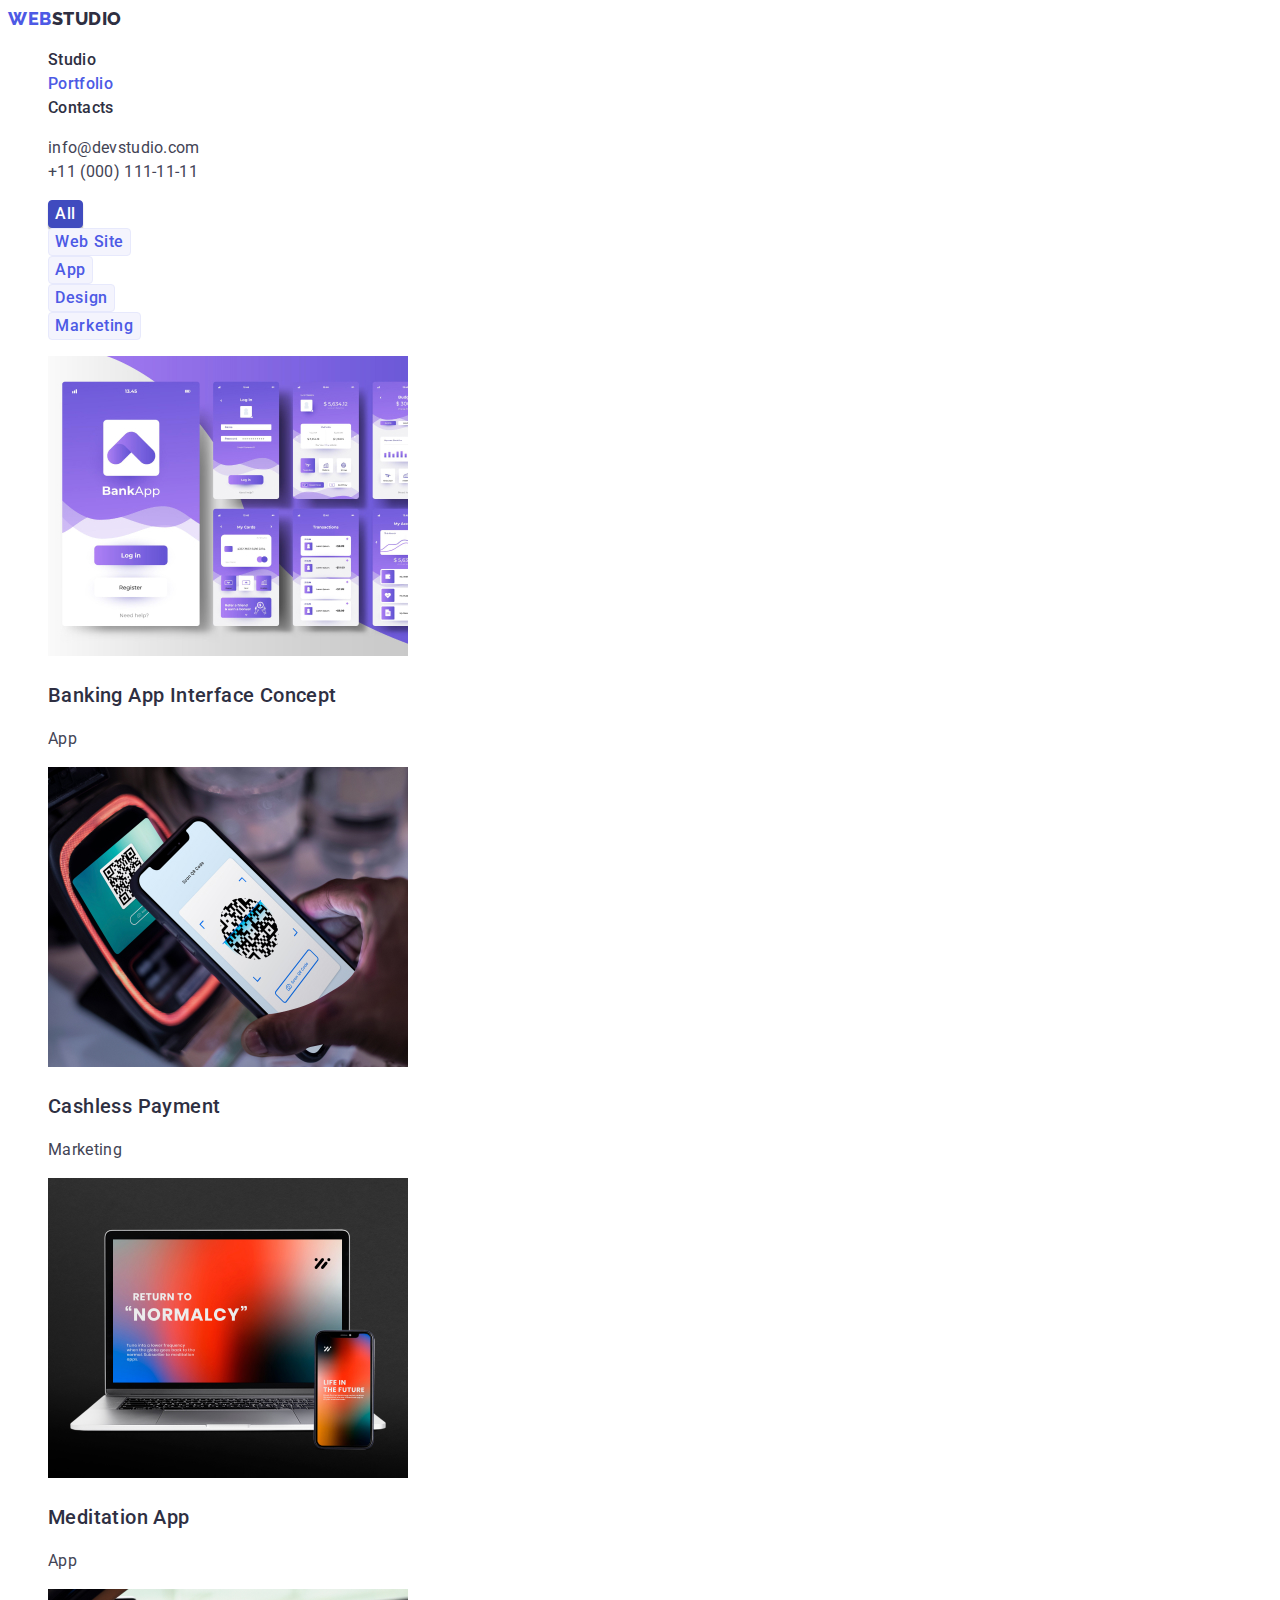
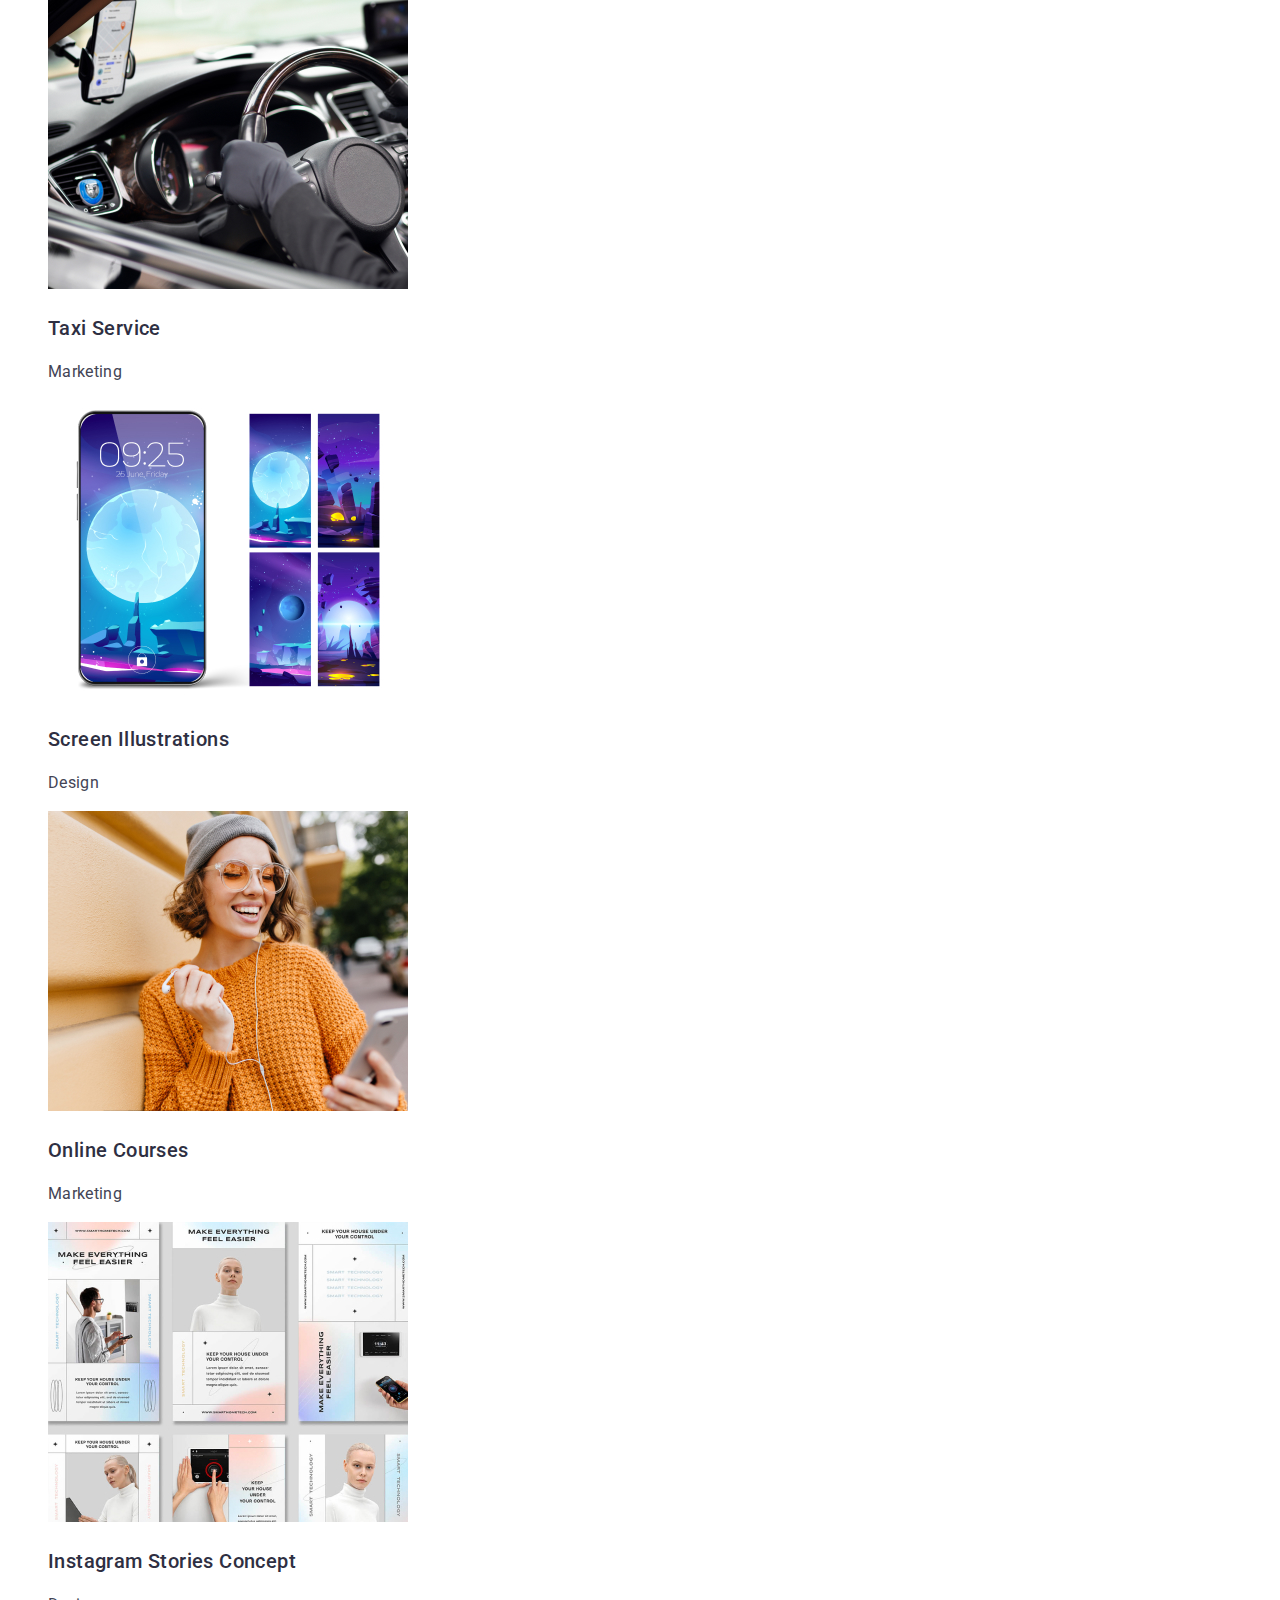
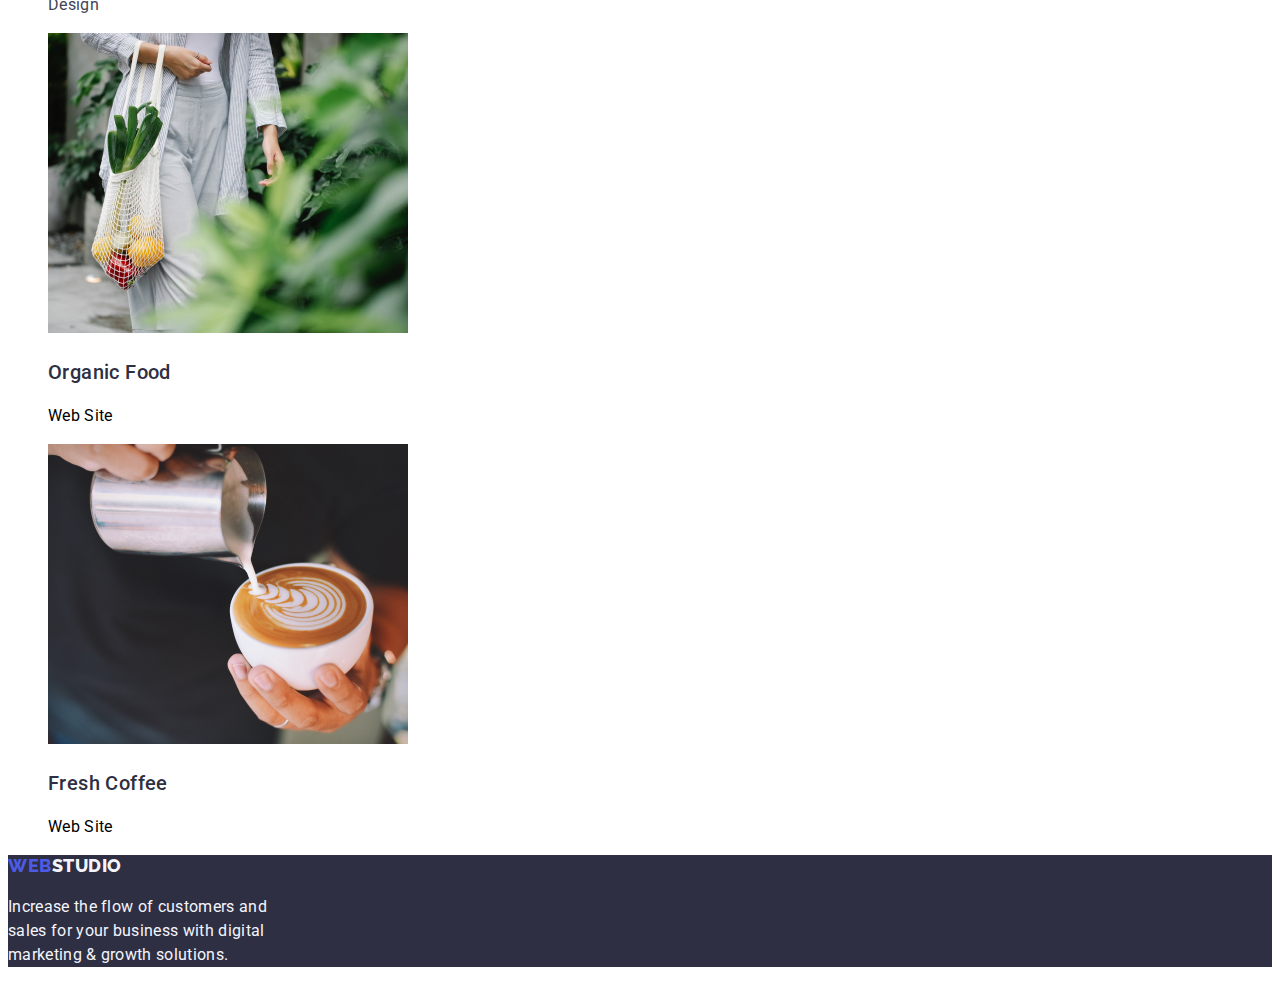
==== commit 7a4213e8: "Update portfolio.html" ====
--- a/portfolio.html
+++ b/portfolio.html
@@ -64,7 +64,8 @@
           <li>
             <button type="button" class="filter-item">Marketing</button>
           </li>
-          <ul class="list">
+        </ul>
+        <ul class="list">
           <li>
             <img
               src="./images/port1.jpg"
